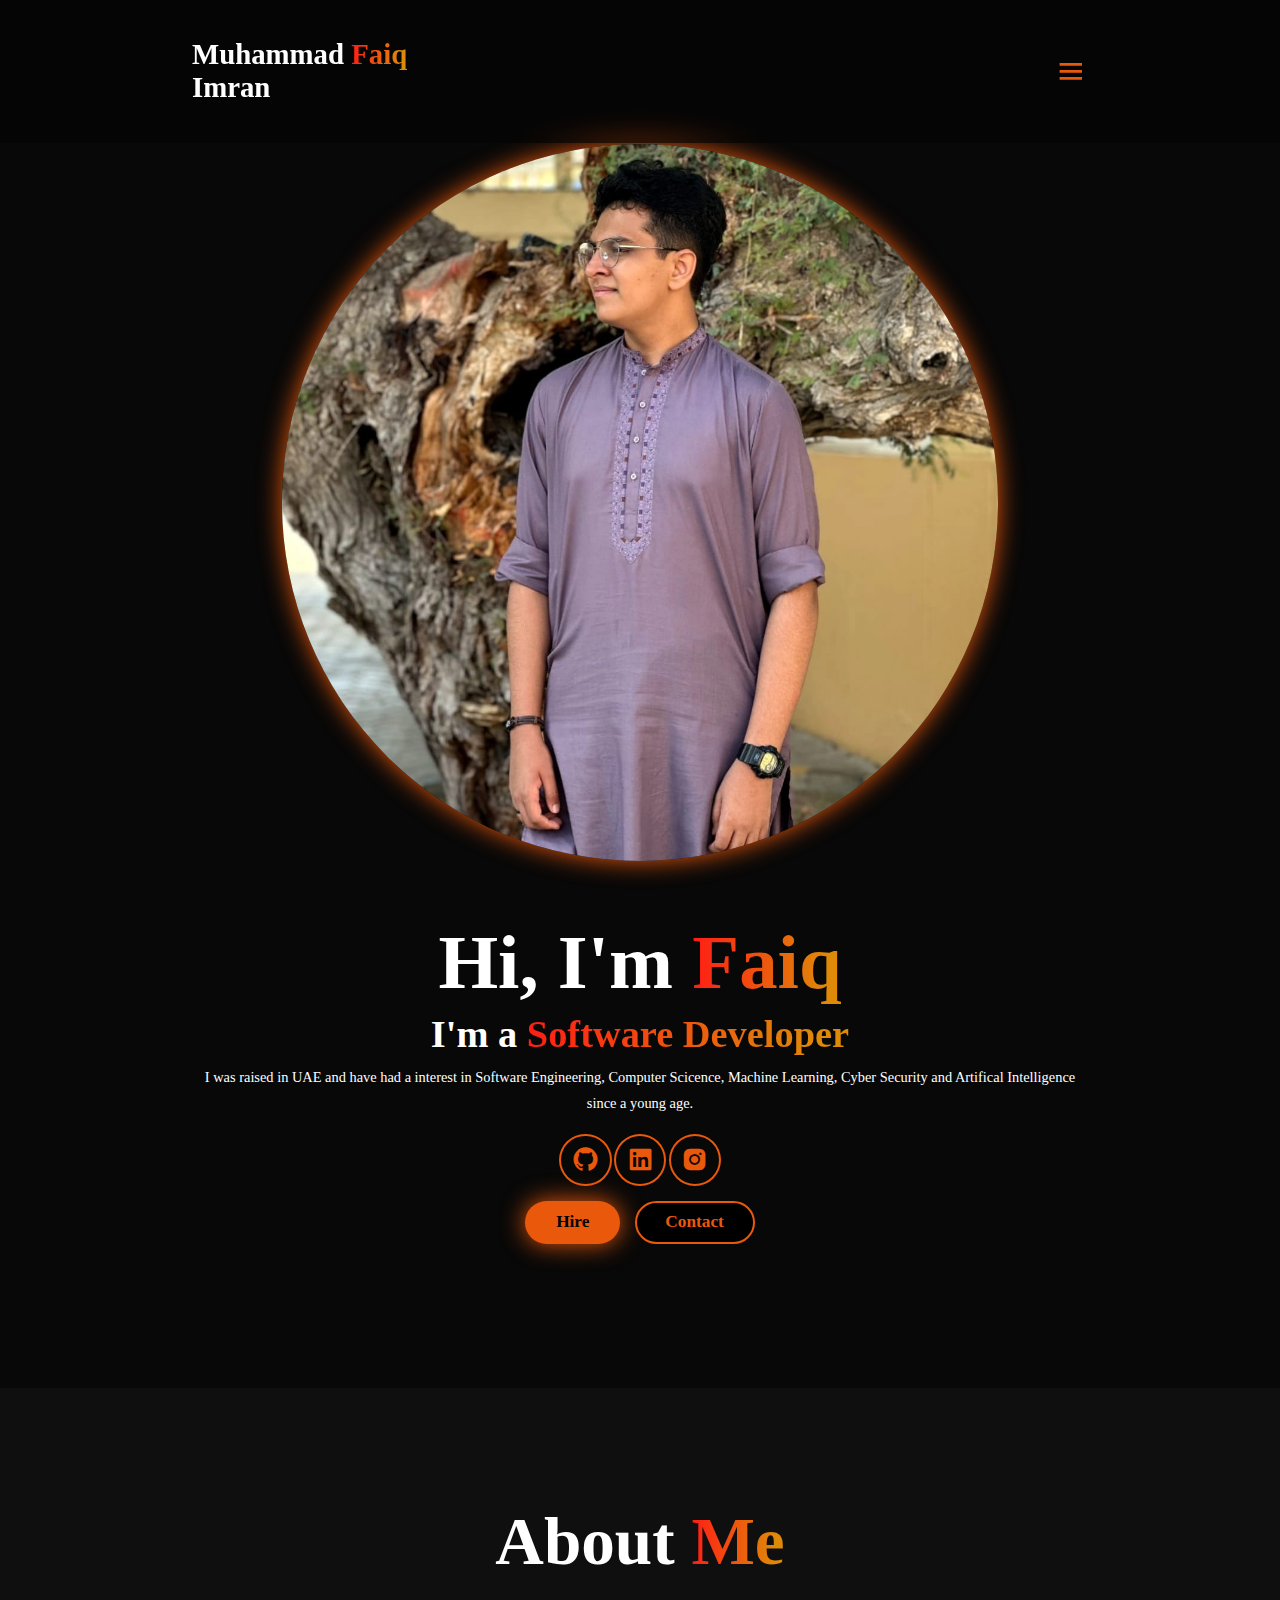
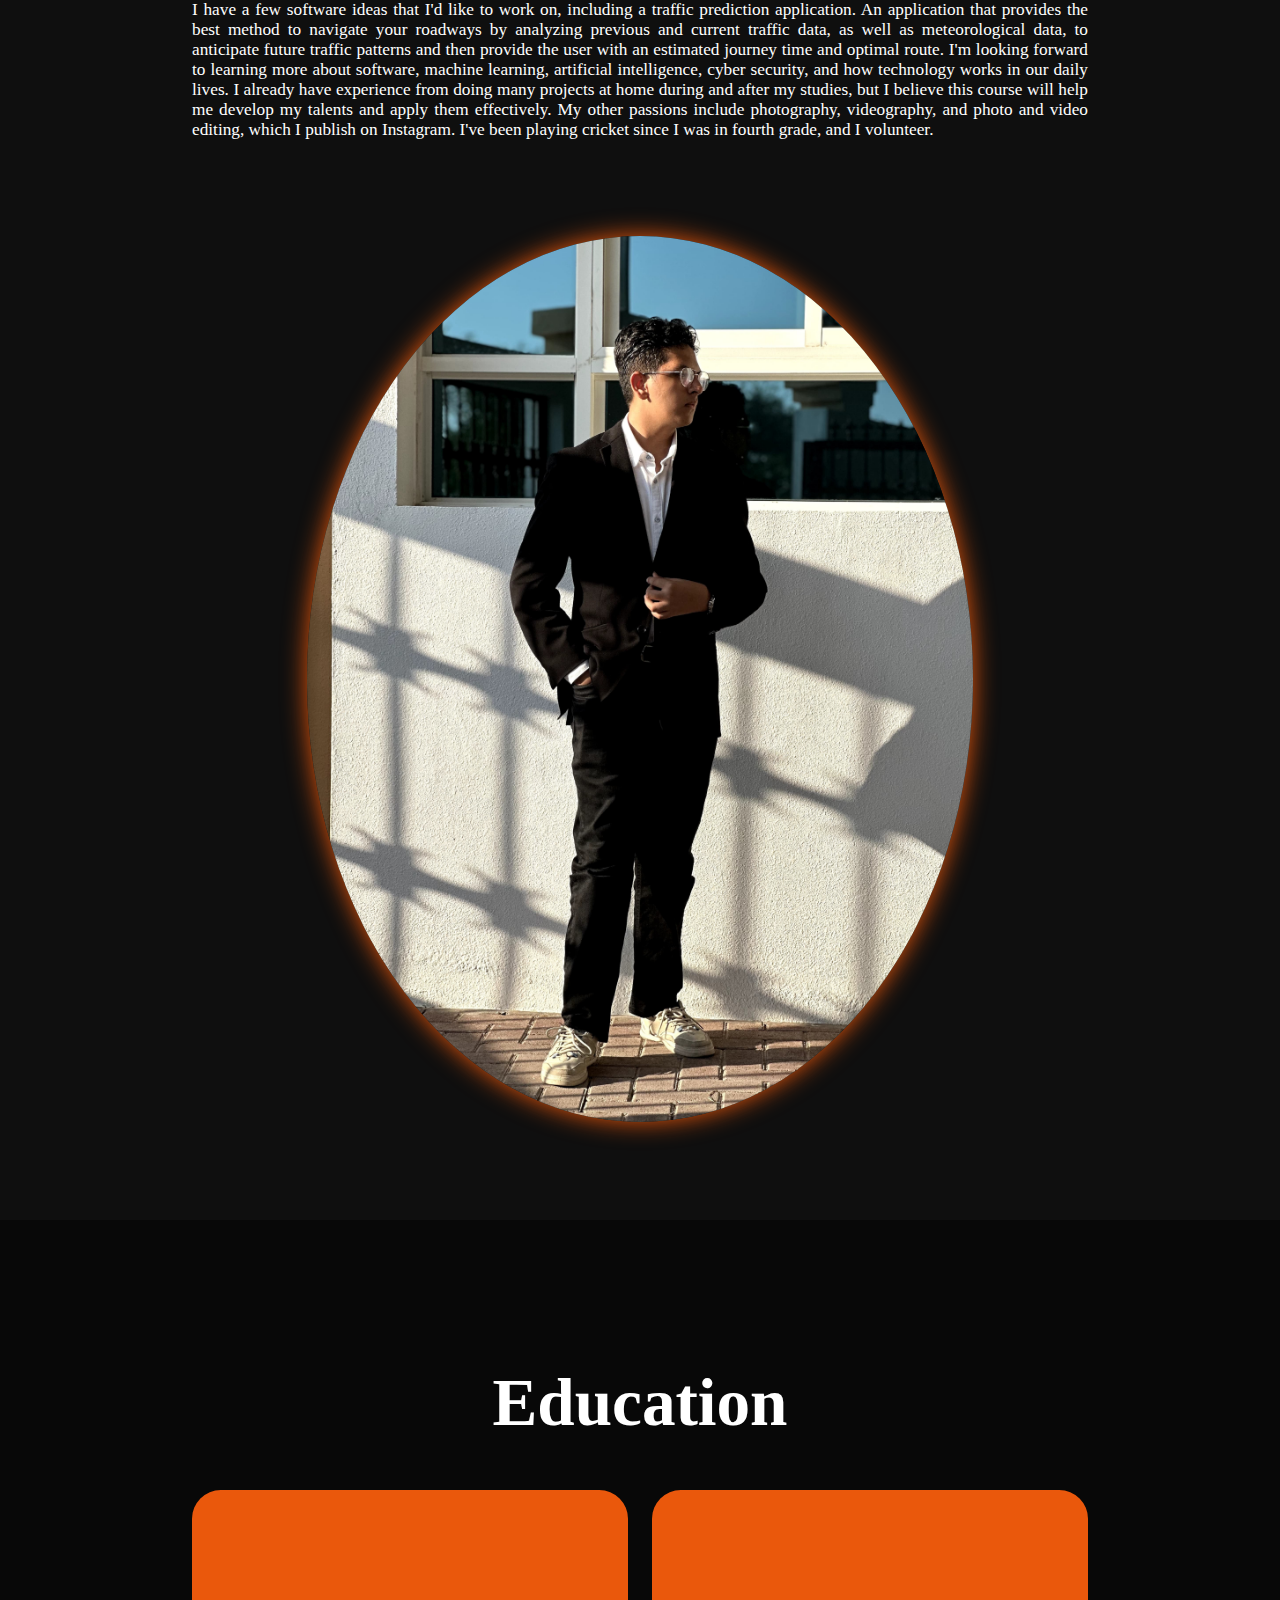
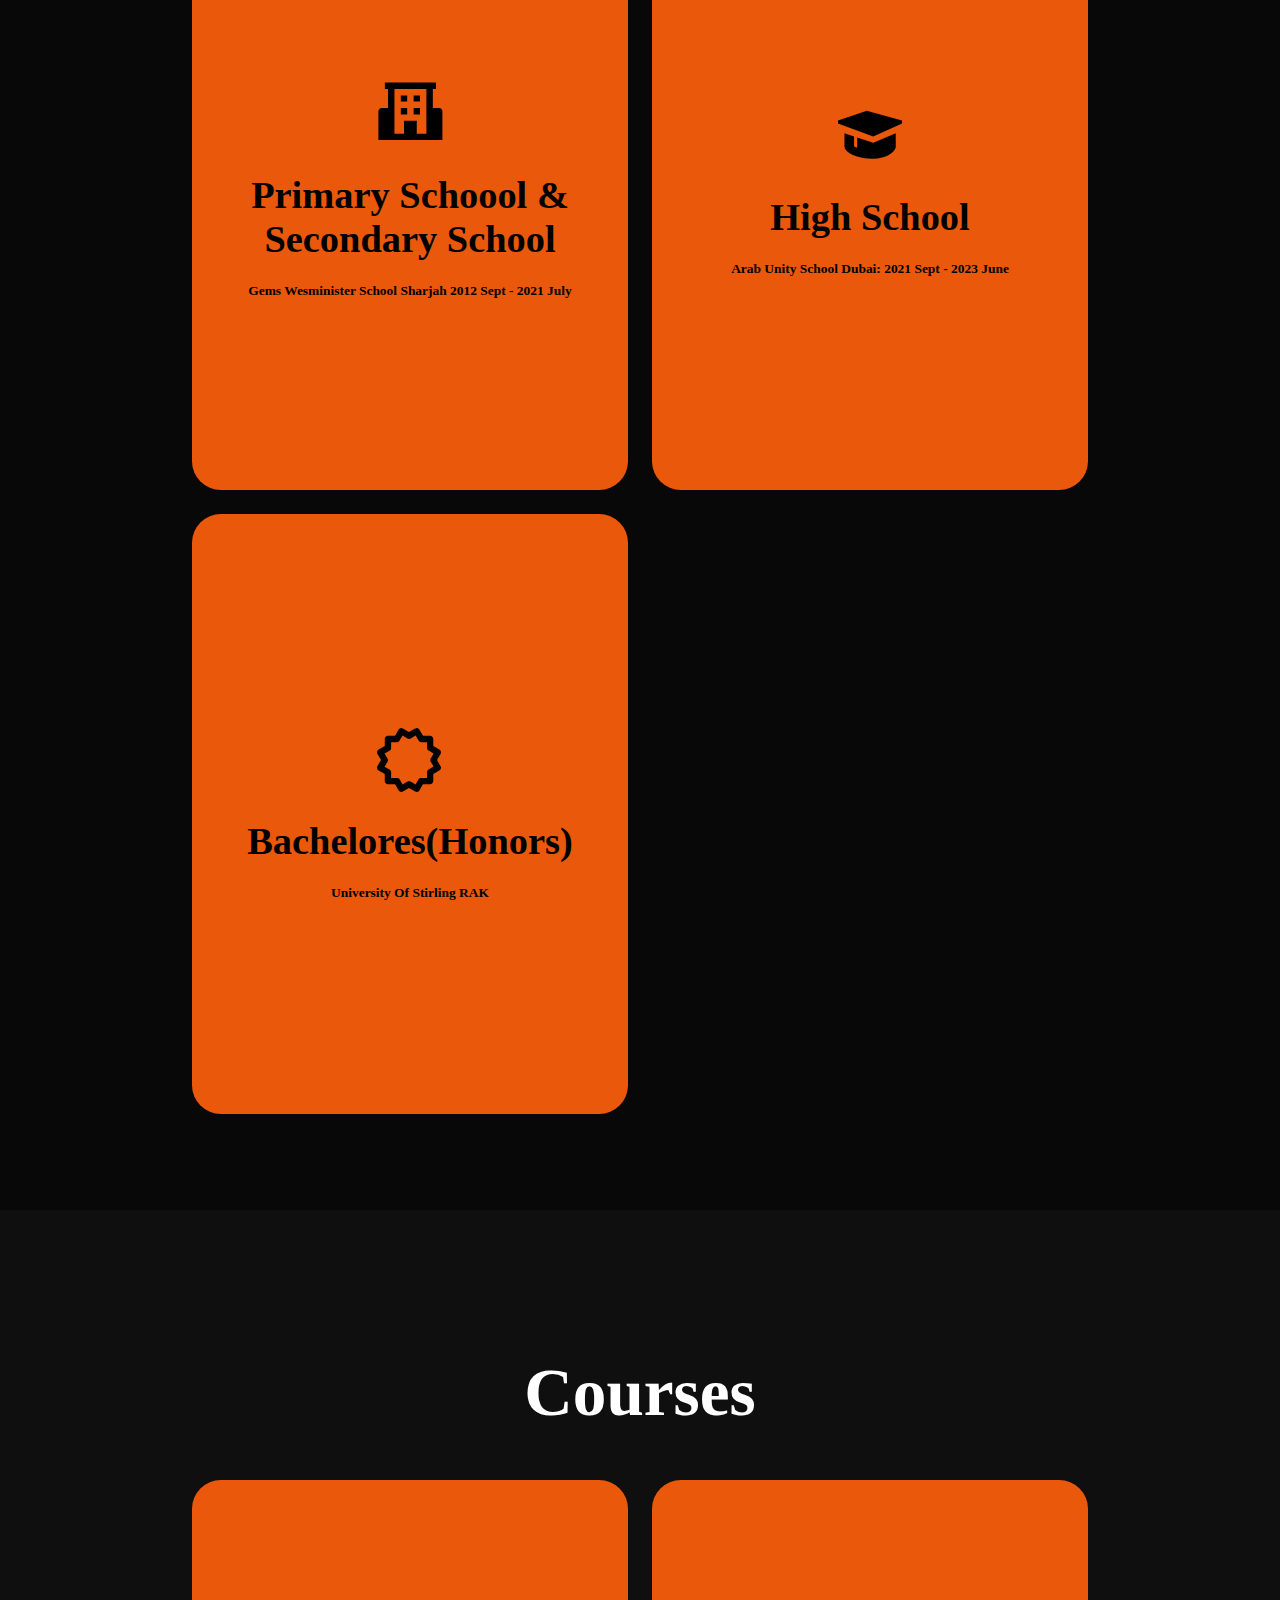
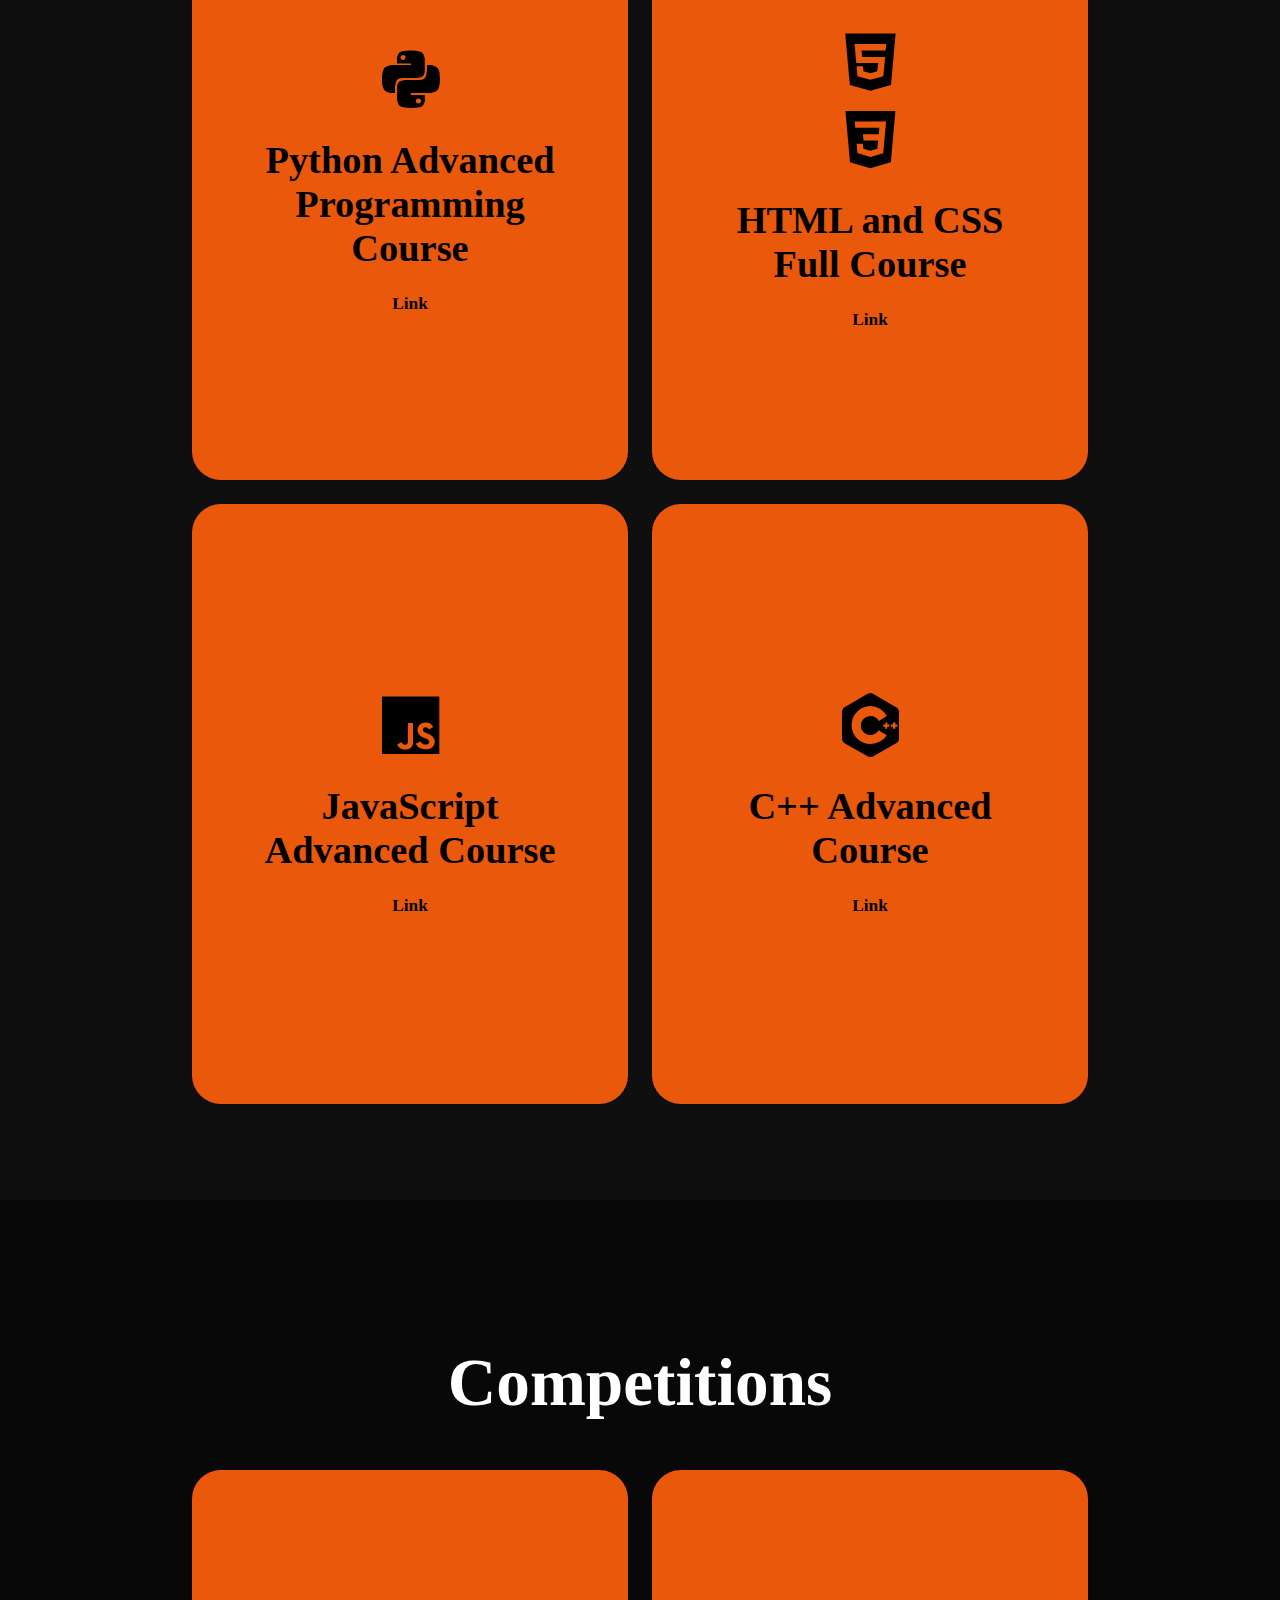
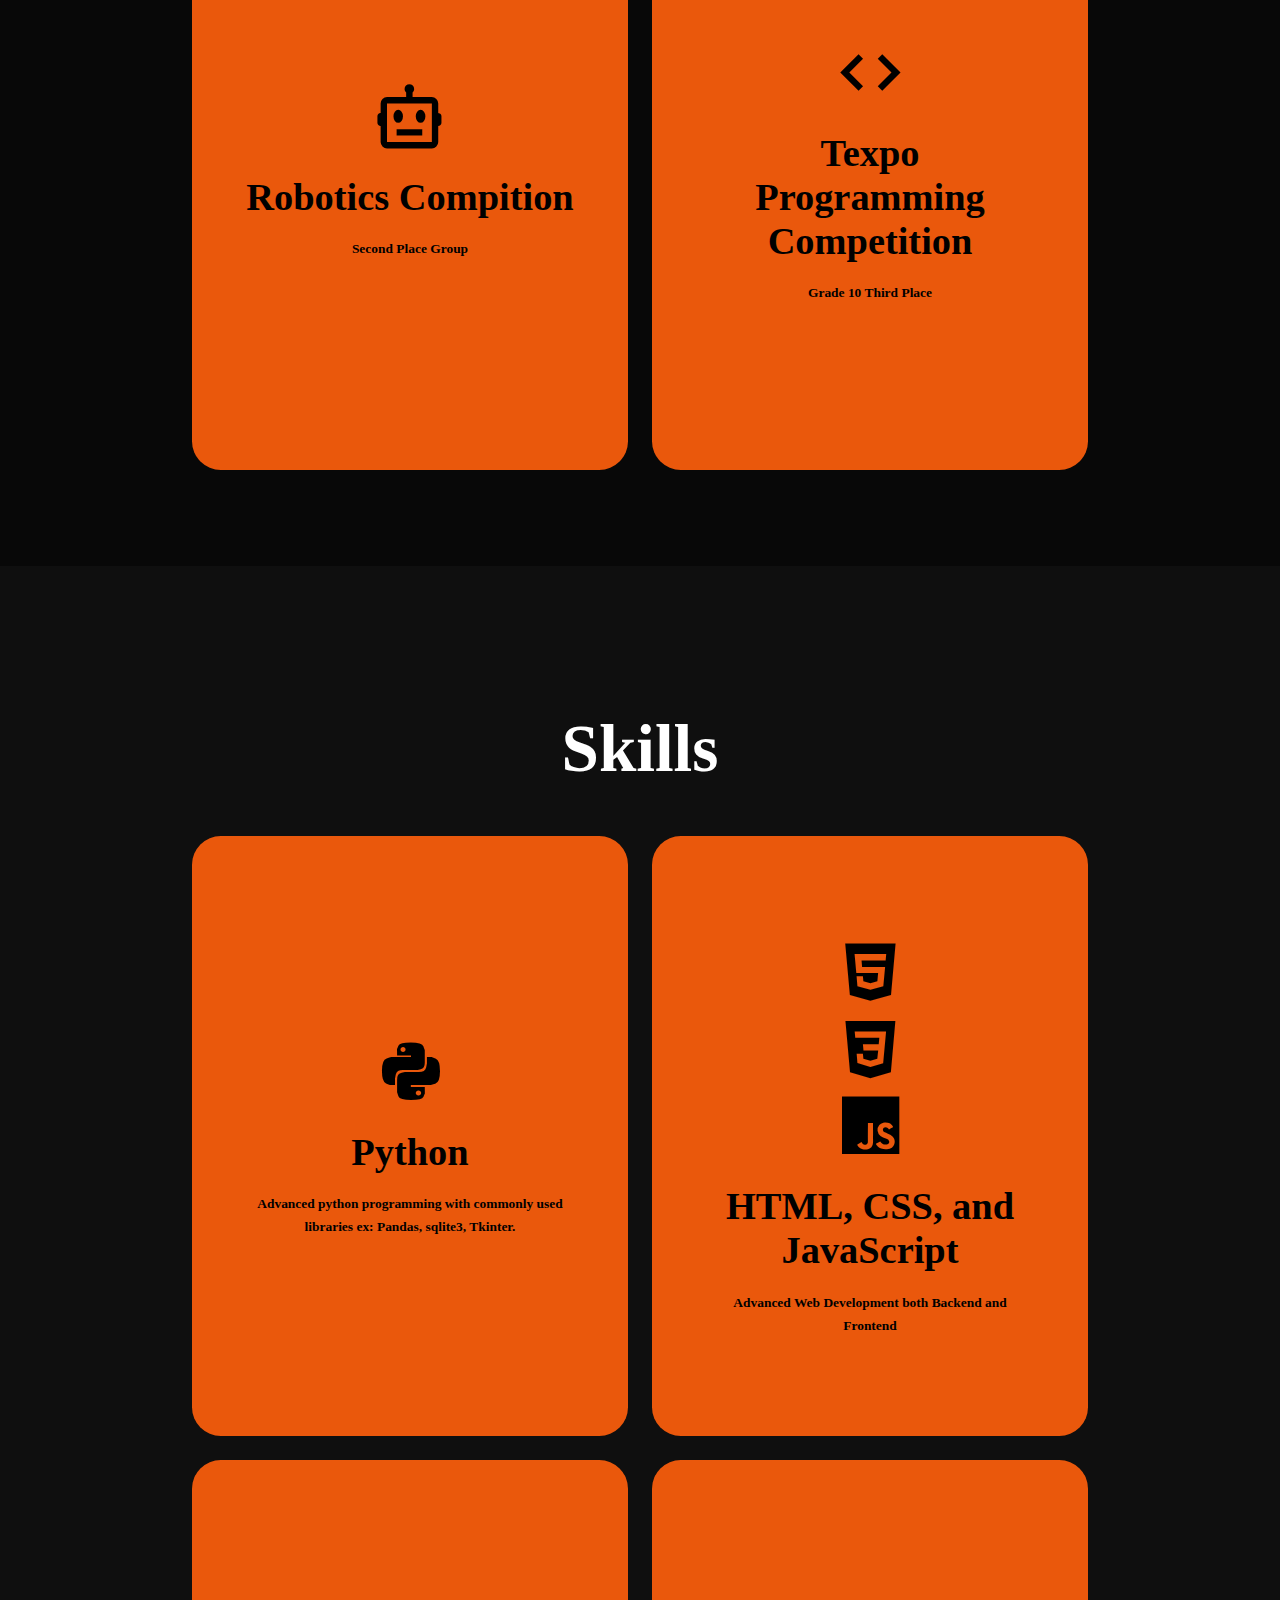
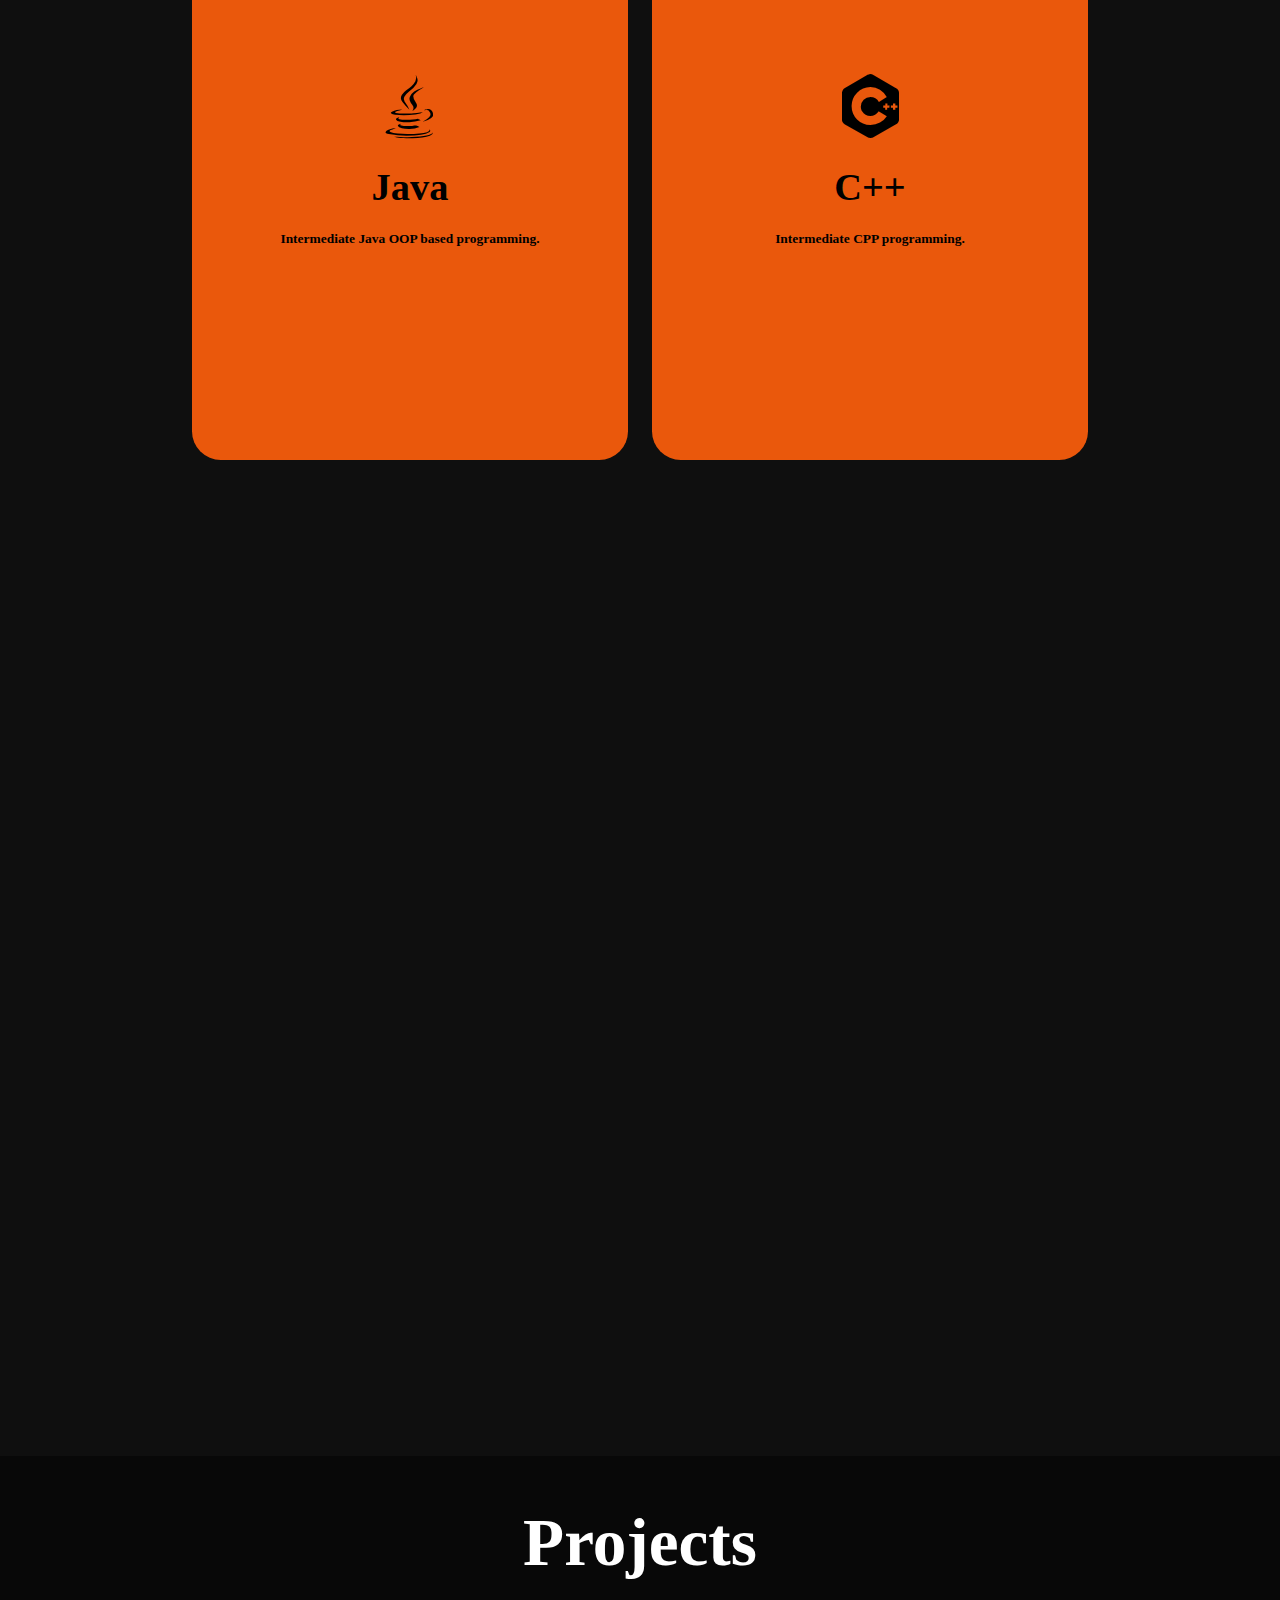
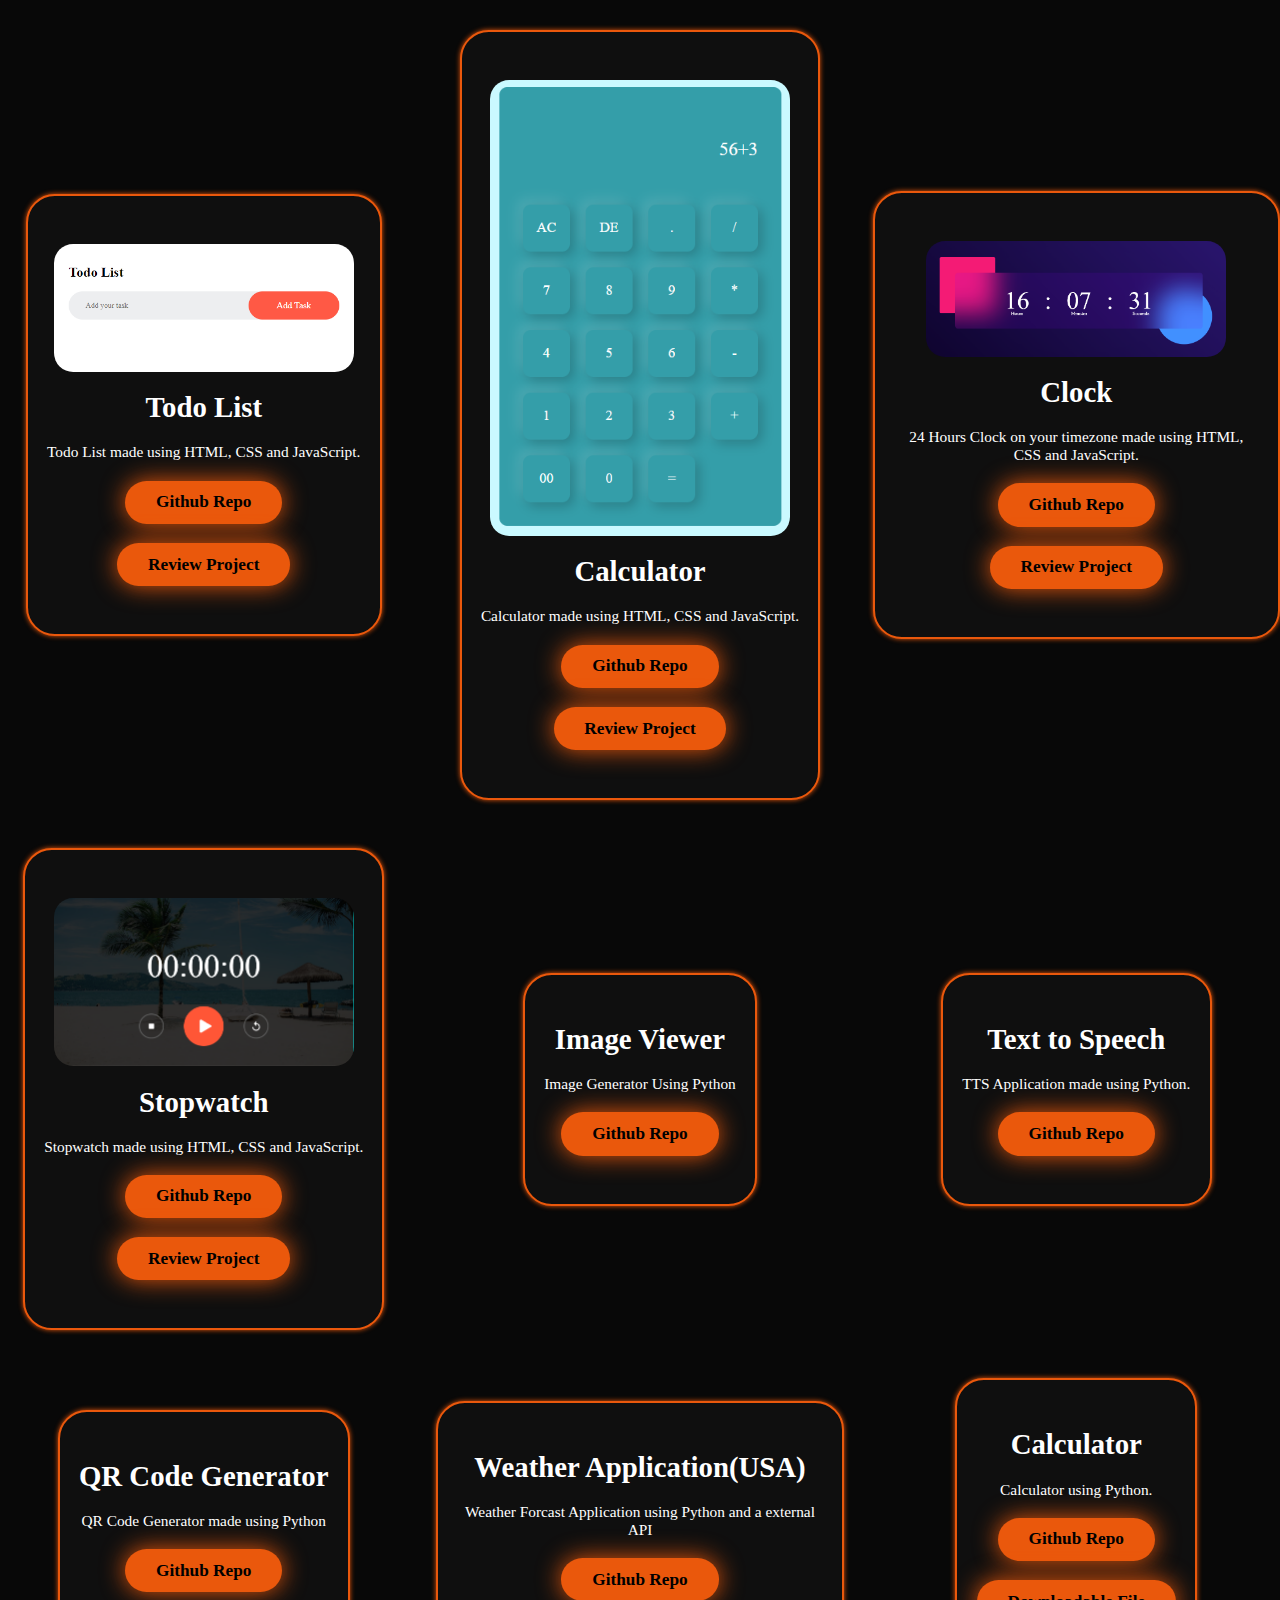
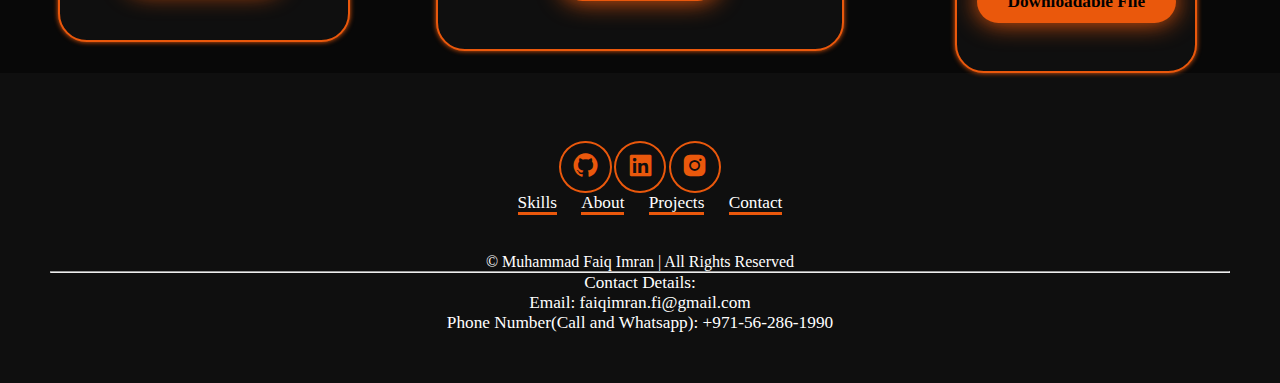
==== index.html @ 627856dd "Removed FAQ Tab" ====
<!DOCTYPE html>
<!DOCTYPE html>
<html lang="en">
<head>
    <meta charset="UTF-8">
    <meta name="viewport" content="width=device-width, initial-scale=1.0">
    <title>Faiq's Portfolio</title>
    <link rel="stylesheet" href="style.css">
    <link rel="stylesheet" href="https://unpkg.com/boxicons@2.1.4/css/boxicons.min.css">
    <link rel="icon" href="images/Faiq.png">
</head>
<body>
    <header class="header">
        <a href="#home" class="logo">
            Muhammad <span>Faiq<br></span>Imran
        </a>

        <i class="bx bx-menu" id="menu-icon"></i>

        <nav class="navbar">
            <a href="#home">Home</a>
            <a href="#about">About</a>
            <a href="#education">Education</a>
            <a href="#courses">Courses</a>
            <a href="#competitions">Competetions</a>
            <a href="#skills">Skills</a>
            <a href="#projects">Projects</a>
            <a href="#contact">Contact</a>
        </nav>

        <button class="gradient-btn">Contact Me</button>

    </header>

    <section class="home" id="home">
        <div class="home-content">
            <h1>Hi, I'm <span>Faiq</span></h1>
            <h3>I'm a <span>Software Developer</span></h3>
            <p>I was raised in UAE and have had a interest in Software Engineering, Computer Scicence, Machine Learning, Cyber Security and Artifical Intelligence since a young age.</p>

            <div class="social-icons">
                <a href="https://github.com/ARTI-INTEL">
                    <i class="bx bxl-github"></i>
                </a>

                <a href="https://www.linkedin.com/in/muhammad-faiq-imran-99665a308/">
                    <i class="bx bxl-linkedin-square"></i>
                </a>

                <a href="https://www.instagram.com/x.faiq.x?igsh=MXc5eGpvYm0ybjR2ag==">
                    <i class="bx bxl-instagram-alt"></i>
                </a>
            </div>

            <div class="btn-group">
                <a href="https://drive.google.com/file/d/1AoEkdy0JTGM-webt6FuwwoiVyv9PtCHn/view?usp=sharing" class="btn">Hire</a>
                <a href="#contact" class="btn">Contact</a>
            </div>
        </div>

        <div class="home-img">
            <img src="images/Faiq1.jpeg" alt="Faiq's Picture">
        </div>
    </section>

    <section class="about" id="about">
        <div class="about-img">
            <img src="images/Faiq2.jpeg" alt="Faiq's Picture">
        </div>

        <div class="about-content">
            <h2>About <span>Me</span></h2>
            <p id="read-more">
                I have a few software ideas that I'd like to work on, including a traffic prediction application. An application that provides the best method to navigate your roadways by analyzing previous and current traffic data, as well as meteorological data, to anticipate future traffic patterns and then provide the user with an estimated journey time and optimal route.
                I'm looking forward to learning more about software, machine learning, artificial intelligence, cyber security, and how technology works in our daily lives.
                I already have experience from doing many projects at home during and after my studies, but I believe this course will help me develop my talents and apply them effectively.
                My other passions include photography, videography, and photo and video editing, which I publish on Instagram. I've been playing cricket since I was in fourth grade, and I volunteer.
            </p>
        </div>
    </section>

    <section class="education" id="education">
        <h2 class="heading">Education</h2>

        <div class="education-container">
            <div class="education-box">
                <div class="education-info">
                    <i class="bx bxs-school"></i>
                    <h4>Primary Schoool & Secondary School</h4>
                    <p>Gems Wesminister School Sharjah 2012 Sept - 2021 July</p>
                </div>
            </div>

            <div class="education-box">
                <div class="education-info">
                    <i class="bx bxs-graduation"></i>
                    <h4>High School</h4>
                    <p>Arab Unity School Dubai: 2021 Sept - 2023 June</p>
                </div>
            </div>

            <div class="education-box">
                <div class="education-info">
                    <i class="bx bx-certification"></i>
                    <h4>Bachelores(Honors)</h4>
                    <p>University Of Stirling RAK</p>
                </div>
            </div>
        </div>
    </section>

    <section class="courses" id="courses">
        <h2 class="heading">Courses</h2>

        <div class="courses-container">
            <div class="courses-box">
                <div class="courses-info">
                    <i class="bx bxl-python"></i>
                    <h4>Python Advanced Programming Course</h4>
                    <a href="https://muft.pk/course/python-programming-full-course-for-beginners-by-azadchaiwala">Link</a>
                </div>
            </div>

            <div class="courses-box">
                <div class="courses-info">
                    <i class="bx bxl-html5"></i> <i class="bx bxl-css3"></i>
                    <h4>HTML and CSS Full Course</h4>
                    <a href="https://muft.pk/course/html-css-full-course">Link</a>
                </div>
            </div>

            <div class="courses-box">
                <div class="courses-info">
                    <i class="bx bxl-javascript"></i>
                    <h4>JavaScript Advanced Course</h4>
                    <a href="https://muft.pk/course/javascript-course-in-urdu">Link</a>
                </div>
            </div>

            <div class="courses-box">
                <div class="courses-info">
                    <i class='bx bxl-c-plus-plus'></i>
                    <h4>C++ Advanced Course</h4>
                    <a href="https://muft.pk/course/c++-programming-for-software-engineers-by-azadchaiwala">Link</a>
                </div>
            </div>
        </div>
    </section>

    <section class="competitions" id="competitions">
        <h2 class="heading">Competitions</h2>

        <div class="competitions-container">
            <div class="competitions-box">
                <div class="competitions-info">
                    <i class="bx bx-bot"></i>
                    <h4>Robotics Compition</h4>
                    <p>Second Place Group</p>
                </div>
            </div>

            <div class="competitions-box">
                <div class="competitions-info">
                    <i class="bx bx-code"></i>
                    <h4>Texpo Programming Competition</h4>
                    <p>Grade 10 Third Place</p>
                </div>
            </div>
        </div>
    </section>

    <section class="skills" id="skills">
        <h2 class="heading">Skills</h2>

        <div class="skills-container">
            <div class="skills-box">
                <div class="skills-info">
                    <i class="bx bxl-python"></i>
                    <h4>Python</h4>
                    <p>Advanced python programming with commonly used libraries ex: Pandas, sqlite3, Tkinter.</p>
                </div>
            </div>

            <div class="skills-box">
                <div class="skills-info">
                    <i class="bx bxl-html5"></i> <i class="bx bxl-css3"></i> <i class="bx bxl-javascript"></i>
                    <h4>HTML, CSS, and JavaScript</h4>
                    <p>Advanced Web Development both Backend and Frontend</p>
                </div>
            </div>

            <div class="skills-box">
                <div class="skills-info">
                    <i class='bx bxl-java'></i>
                    <h4>Java</h4>
                    <p>Intermediate Java OOP based programming.</p>
                </div>
            </div>

            <div class="skills-box">
                <div class="skills-info">
                    <i class='bx bxl-c-plus-plus'></i>
                    <h4>C++</h4>
                    <p>Intermediate CPP programming.</p>
                </div>
            </div>
        </div>
    </section>

    <section class="projects" id="projects"></section>
        <h2 class="heading">Projects</h2>

        <div class="projects-box">
            <div class="project-card">
                <img src="images/To-do.png" alt="To-do List">
                <h3>Todo List</h3>
                <p>Todo List made using HTML, CSS and JavaScript.</p>
                <a href="https://github.com/ARTI-INTEL/Todo-List" class="btn">Github Repo</a>
                <a href="https://arti-intel.github.io/Todo-List/" class="btn">Review Project</a>
            </div>

            <div class="project-card">
                <img src="images/Calculator.png" alt="To-do List">
                <h3>Calculator</h3>
                <p>Calculator made using HTML, CSS and JavaScript.</p>
                <a href="http://github.com/ARTI-INTEL/Calculators" class="btn">Github Repo</a>
                <a href="https://arti-intel.github.io/Calculators/" class="btn">Review Project</a>
            </div>

            <div class="project-card">
                <img src="images/Clock.png" alt="To-do List">
                <h3>Clock</h3>
                <p>24 Hours Clock on your timezone made using HTML, CSS and JavaScript.</p>
                <a href="https://github.com/ARTI-INTEL/Clock" class="btn">Github Repo</a>
                <a href="https://arti-intel.github.io/Clock/" class="btn">Review Project</a>
            </div>

            <div class="project-card">
                <img src="images/Stop Watch.png" alt="To-do List">
                <h3>Stopwatch</h3>
                <p>Stopwatch made using HTML, CSS and JavaScript.</p>
                <a href="http://https://github.com/ARTI-INTEL/Stop-Watch" class="btn">Github Repo</a>
                <a href="https://arti-intel.github.io/Stop-Watch/" class="btn">Review Project</a>
            </div>

            <div class="project-card">
                <h3>Image Viewer</h3>
                <p>Image Generator Using Python</p>
                <a href="https://github.com/ARTI-INTEL/Image-Viewer" class="btn">Github Repo</a>
            </div>            
            
            <div class="project-card">
                <h3>Text to Speech</h3>
                <p>TTS Application made using Python.</p>
                <a href="https://github.com/ARTI-INTEL/Text-To-Speech" class="btn">Github Repo</a>
            </div>            
            
            <div class="project-card">
                <h3>QR Code Generator</h3>
                <p>QR Code Generator made using Python</p>
                <a href="https://github.com/ARTI-INTEL/QR-Code-Gen" class="btn">Github Repo</a>
            </div>            
            
            <div class="project-card">
                <h3>Weather Application(USA)</h3>
                <p>Weather Forcast Application using Python and a external API</p>
                <a href="http://https://github.com/ARTI-INTEL/Stop-Watch" class="btn">Github Repo</a>
            </div>

            <div class="project-card">
                <h3>Calculator</h3>
                <p>Calculator using Python.</p>
                <a href="https://github.com/ARTI-INTEL/Calculator-py-" class="btn">Github Repo</a>
                <a href="downloadables\Simple Calculator.exe" class="btn" download="Faiq's Calculator">Downloadable File</a>
            </div>
        </div>
    </div>

    <footer class="footer">

        <div class="social-icons">
            <a href="https://github.com/ARTI-INTEL">
                <i class="bx bxl-github"></i>
            </a>

            <a href="https://www.linkedin.com/in/muhammad-faiq-imran-99665a308/">
                <i class="bx bxl-linkedin-square"></i>
            </a>

            <a href="https://www.instagram.com/x.faiq.x?igsh=MXc5eGpvYm0ybjR2ag==">
                <i class="bx bxl-instagram-alt"></i>
            </a>
        </div>

        <ul class="list">

            <li>
                <a href="#skills">Skills</a>
            </li>

            <li>
                <a href="#about">About</a>
            </li>

            <li>
                <a href="#projects">Projects</a>
            </li>

            <li>
                <a href="#contact">Contact</a>
            </li>

            <p class="copyright">
                &copy; Muhammad Faiq Imran | All Rights Reserved <hr>
                Contact Details: <br>
                Email: faiqimran.fi@gmail.com <br>
                Phone Number(Call and Whatsapp): +971-56-286-1990
            </p>
        </ul>
    </footer>

    <script src="script.js"></script>
</body>
---- style.css ----
*{
    margin: 0;
    padding: 0;
    font-family: 'Times New Roman', Times, serif;
    box-sizing: border-box;
    text-decoration: none;
    scroll-behavior: smooth;
}

:root {
    --bg-color: #080808;
    --second-bg-color: #0f0f0f;
    --text-color: white;
    --main-color: #ea580c;
}

html{
    font-size: 60%;
    overflow-x: hidden;
}

body{
    background: var(--bg-color);
    color: var(--text-color);
}

.header{
    position: fixed;
    width: 100%;
    top: 0;
    left: 0;
    padding: 4rem 15%;
    background-color: rgba(0, 0, 0, 0.3);
    backdrop-filter: blur(10px);
    display: flex;
    justify-content: space-between;
    align-items: center;
    z-index: 1000;
}

#menu-icon{
    font-size: 3.5rem;
    color: var(--main-color);
    display: none;
}

.logo{
    font-size: 3rem;
    color: var(--text-color);
    font-weight: 800;
    cursor: pointer;
    transition: 0.3s ease-in-out;
}

.logo:hover{
    transform: scale(1.1);
}

span{
    background: linear-gradient(
        270deg,
        #DF8908 10%,
        #FF1D15 100%
    );
    background-clip: text;
    color: transparent;
}

.navbar a{
    font-size: 1.8rem;
    color: var(--text-color);
    margin-left: 4rem;
    font-weight: 500;
    transition: 0.3s ease-in-out;
    border-bottom: 3px solid transparent;
}

.navbar a:hover{
    color: var(--main-color);
    border-bottom: 3px solid var(--main-color);
}

.gradient-btn{
    font-size: 1.8rem;
    padding: 1rem 2rem;
    border-radius: 3rem;
    background: linear-gradient(
        270deg,
        #DF8908 10%,
        #FF1D15 100%
    );
    letter-spacing: 1px;
    cursor: pointer;
    transition: 0.3s ease-in-out;
    color: white;
    border: none;
    text-wrap: nowrap;
}

.gradient-btn:hover{
    transform: scale(1.05);
}

section{
    min-height: 100vh;
    padding: 10rem 15%;
}

.home{
    display: flex;
    align-items: center;
    justify-content: center;
    gap: 15rem;
}

.home-content{
    display: flex;
    flex-direction: column;
    align-items: flex-end;
    text-align: right;
}

.home-content h1{
    font-size: 8rem;
    font-weight: 700;
    margin-top: 1.5rem;
    line-height: 1;
}

.home-content h3{
    margin: 1rem 0;
    font-size: 4rem;
}

.home-content p{
    font-size: 1.5rem;
    font-weight: 500;
    line-height: 1.8;
}

.home-img img{
    width: 32vw;
    border-radius: 50%;
    box-shadow: 0 0 25px var(--main-color);
    transition: 0.4s ease-in-out;
}

.home-img img:hover{
    box-shadow: 0 0 25px var(--main-color),
                0 0 50px var(--main-color),
                0 0 100px var(--main-color);
}

.social-icons a{
    display: inline-flex;
    justify-content: center;
    align-items: center;
    font-size: 3rem;
    padding: 1rem;
    background: transparent;
    border: 2px solid var(--main-color);
    border-radius: 50%;
    color: var(--main-color);
    transition: 0.3s ease-in-out;
    margin-top: 1.8rem;
}

.social-icons a:hover{
    color: var(--text-color);
    background-color: var(--main-color);
    transform: scale(1.2) translateY(-5px);
    box-shadow: 0 0 25px var(--main-color);
}

.btn-group{
    display: flex;
    gap: 1.5rem;
    margin-top: 1.5rem;
}

.btn{
    display: inline-block;
    padding: 1rem 3rem;
    background-color: var(--main-color);
    box-shadow: 0 0 25px var(--main-color);
    border-radius: 3rem;
    font-size: 1.8rem;
    color: black;
    border: 2px solid transparent;
    font-weight: 600;
    transition: 0.3s ease-in-out;
}

.btn:hover{
    transform: scale(1.05);
    box-shadow: 0 0 25px var(--main-color),
                0 0 50px var(--main-color);
}

.btn-group a:nth-of-type(2){
    background-color: black;
    color: var(--main-color);
    border: 2px solid var(--main-color);
    box-shadow: 0 0 25px transparent;
}

.btn-group a:nth-of-type(2):hover{
    background-color: var(--main-color);
    box-shadow: 0 0 25px var(--main-color),
                0 0 25px var(--main-color);
    color: black;
}

.about{
    display: flex;
    justify-content: center;
    align-items: center;
    gap: 10rem;
    background-color: var(--second-bg-color);
}

.about-img img{
    width: 32vw;
    border-radius: 50%;
    box-shadow: 0 0 25px var(--main-color);
    transition: 0.4s ease-in-out;
}

.about-img img:hover{
    box-shadow: 0 0 25px var(--main-color),
                0 0 50px var(--main-color)
                0 0 100px var(--main-color);
}

.about-content h2{
    font-size: 7rem;
    text-align: left;
}

.about-content p{
    font-size: 1.8rem;
    text-align: justify;
}

.about-content .btn{
    margin: 3rem 0;
}

::-webkit-scrollbar{
    width: 20px;
}

::-webkit-scrollbar-thumb{
    background-color: var(--main-color);
}

::-webkit-scrollbar-track{
    background-color: var(--bg-color);
}

.heading{
    text-align: center;
    font-size: 7rem;
    margin: 5rem 0;
}

.education{
    background-color: var(--bg-color);
    color: black;
}

.education h2{
    color: var(--text-color);
}

.education-container{
    display: grid;
    grid-template-columns: repeat(auto-fit, minmax(300px, 1fr));
    align-items: center;
    gap: 2.5rem;
}

.education-box{
    display: flex;
    justify-content: center;
    align-items: center;
    background-color: var(--main-color);
    height: 600px;
    border-radius: 3rem;
    cursor: pointer;
    border: 5px solid transparent;
    transition: 0.4s ease-in-out;
}

.education-box:hover{
    background: var(--second-bg-color);
    color: var(--main-color);
    border: 5px solid var(--main-color);
    transform: scale(1.03);
}

.education-info{
    display: flex;
    flex-direction: column;
    text-align: center;
    justify-content: center;
    align-items: center;
    padding: 5rem;
}

.education-info h4{
    font-size: 4rem;
    margin: 2rem 0;
    font-weight: 800;
}

.education-info p{
    font-size: 1.4rem;
    font-weight: 600;
    line-height: 1.7;
}

.education-info i{
    font-size: 8rem;
}

.courses{
    background-color: var(--second-bg-color);
    color: black;
}

.courses h2{
    color: var(--text-color);
}

.courses-container{
    display: grid;
    grid-template-columns: repeat(auto-fit, minmax(300px, 1fr));
    align-items: center;
    gap: 2.5rem;
}

.courses-box{
    display: flex;
    justify-content: center;
    align-items: center;
    background-color: var(--main-color);
    height: 600px;
    border-radius: 3rem;
    cursor: pointer;
    border: 5px solid transparent;
    transition: 0.4s ease-in-out;
}

.courses-box:hover{
    background: var(--bg-color);
    color: var(--main-color);
    border: 5px solid var(--main-color);
    transform: scale(1.03);
    .courses-info a{
        color: var(--main-color);
    }
}

.courses-info{
    display: flex;
    flex-direction: column;
    text-align: center;
    justify-content: center;
    align-items: center;
    padding: 5rem;
}

.courses-info h4{
    font-size: 4rem;
    margin: 2rem 0;
    font-weight: 800;
}

.courses-info a{
    font-size: 1.8rem;
    font-weight: 600;
    line-height: 1.7;
    color: black;
}

.courses-info i{
    font-size: 8rem;
}

.courses-info a:hover{
    text-decoration: underline;
}

.competitions{
    background-color: var(--bg-color);
    color: black;
}

.competitions h2{
    color: var(--text-color);
}

.competitions-container{
    display: grid;
    grid-template-columns: repeat(auto-fit, minmax(300px, 1fr));
    align-items: center;
    gap: 2.5rem;
}

.competitions-box{
    display: flex;
    justify-content: center;
    align-items: center;
    background-color: var(--main-color);
    height: 600px;
    border-radius: 3rem;
    cursor: pointer;
    border: 5px solid transparent;
    transition: 0.4s ease-in-out;
}

.competitions-box:hover{
    background: var(--second-bg-color);
    color: var(--main-color);
    border: 5px solid var(--main-color);
    transform: scale(1.03);
}

.competitions-info{
    display: flex;
    flex-direction: column;
    text-align: center;
    justify-content: center;
    align-items: center;
    padding: 5rem;
}

.competitions-info h4{
    font-size: 4rem;
    margin: 2rem 0;
    font-weight: 800;
}

.competitions-info p{
    font-size: 1.4rem;
    font-weight: 600;
    line-height: 1.7;
}

.competitions-info i{
    font-size: 8rem;
}

.skills{
    background-color: var(--second-bg-color);
    color: black;
}

.skills h2{
    color: var(--text-color);
}

.skills-container{
    display: grid;
    grid-template-columns: repeat(auto-fit, minmax(300px, 1fr));
    align-items: center;
    gap: 2.5rem;
}

.skills-box{
    display: flex;
    justify-content: center;
    align-items: center;
    background-color: var(--main-color);
    height: 600px;
    border-radius: 3rem;
    cursor: pointer;
    border: 5px solid transparent;
    transition: 0.4s ease-in-out;
}

.skills-box:hover{
    background: var(--second-bg-color);
    color: var(--main-color);
    border: 5px solid var(--main-color);
    transform: scale(1.03);
}

.skills-info{
    display: flex;
    flex-direction: column;
    text-align: center;
    justify-content: center;
    align-items: center;
    padding: 5rem;
}

.skills-info h4{
    font-size: 4rem;
    margin: 2rem 0;
    font-weight: 800;
}

.skills-info p{
    font-size: 1.4rem;
    font-weight: 600;
    line-height: 1.7;
}

.skills-info i{
    font-size: 8rem;
}

.projects{
    background-color: var(--second-bg-color);
}

.projects-box{
    display: grid;
    grid-template-columns: repeat(auto-fit, minmax(350px, 1fr));
    place-items: center;
    gap: 3rem;
    row-gap: 5rem;
}

.project-card{
    display: flex;
    flex-direction: column;
    align-items: center;
    justify-content: center;
    text-align: center;
    background-color: var(--second-bg-color);
    border: 2px solid var(--main-color);
    border-radius: 3rem;
    gap: 2rem;
    padding: 5rem 2rem;
    overflow: hidden;
    cursor: pointer;
    box-shadow: 0 0 5px var(--main-color);
    transition: 0.3s ease-in-out;
}

.project-card:hover{
    box-shadow: 0 0 25px var(--main-color),
                0 0 50px var(--main-color);
    transform: scale(1.02);
}

.project-card img{
    max-width: 300px;
    border-radius: 2em;
    object-fit: cover;
}

.project-card h3{
    font-size: 3rem;
}

.project-card p{
    font-size: 1.6rem;
}

.contact{
    background-color: var(--bg-color);
}

.contact h2{
    margin: 3rem;
    color: var(--text-color);
}

.contact form{
    display: flex;
    align-items: center;
    justify-content: center;
    gap: 3rem;
    margin: 5rem 0;
    text-align: center;
}

.contact form .input-box input,
.contact form textarea{
    width: 100%;
    padding: 2.5rem;
    font-size: 1.8rem;
    color: var(--text-color);
    background-color: var(--bg-color);
    border-radius: 2rem;
    border: 2px solid var(--main-color);
    margin: 1.5rem 0;
    resize: none;
}

.footer{
    background-color: var(--second-bg-color);
    padding: 50px;
}

.footer .social-icons{
    text-align: center;
}

.footer ul{
    text-align: center;
    font-size: 1.8rem;
}

.footer ul li{
    display: inline-block;
    margin-left: 20px;
}

.footer ul li a{
    color: white;
    border-bottom: 3px solid var(--main-color);
}

.footer .copyright{
    text-align: center;
    margin-top: 40px;
    font-size: 16px;
}

@media(max-width:1285px){
    #menu-icon{
        display: block;
    }

    .navbar{
        position: absolute;
        top: 100%;
        right: 0;
        width: 50%;
        padding: 1rem 3rem;
        background: rgba(0, 0, 0, 0.8);
        border-bottom-left-radius: 2rem;
        border-left: 2px solid var(--main-color);
        border-bottom: 2px solid var(--main-color);
        display: none;
    }

    .navbar a{
        display: block;
        font-size: 2rem;
        margin: 3rem 0;
        color: var(--text-color);
    }

    .navbar.active{
        display: block;
    }

    .gradient-btn{
        display: none;
    }

    .home{
        flex-direction: column-reverse;
        margin: 5rem 0;
        gap: 5rem;
    }

    .home-content{
        align-items: center;
        text-align: center;
    }

    .home-img img{
        width: 56vw;
    }

    .about{
        flex-direction: column-reverse;
        text-align: center;
    }

    .about h2{
        text-align: center;
        margin: 2rem 0;
    }

    .about img{
        width: 52vw;
    }
}
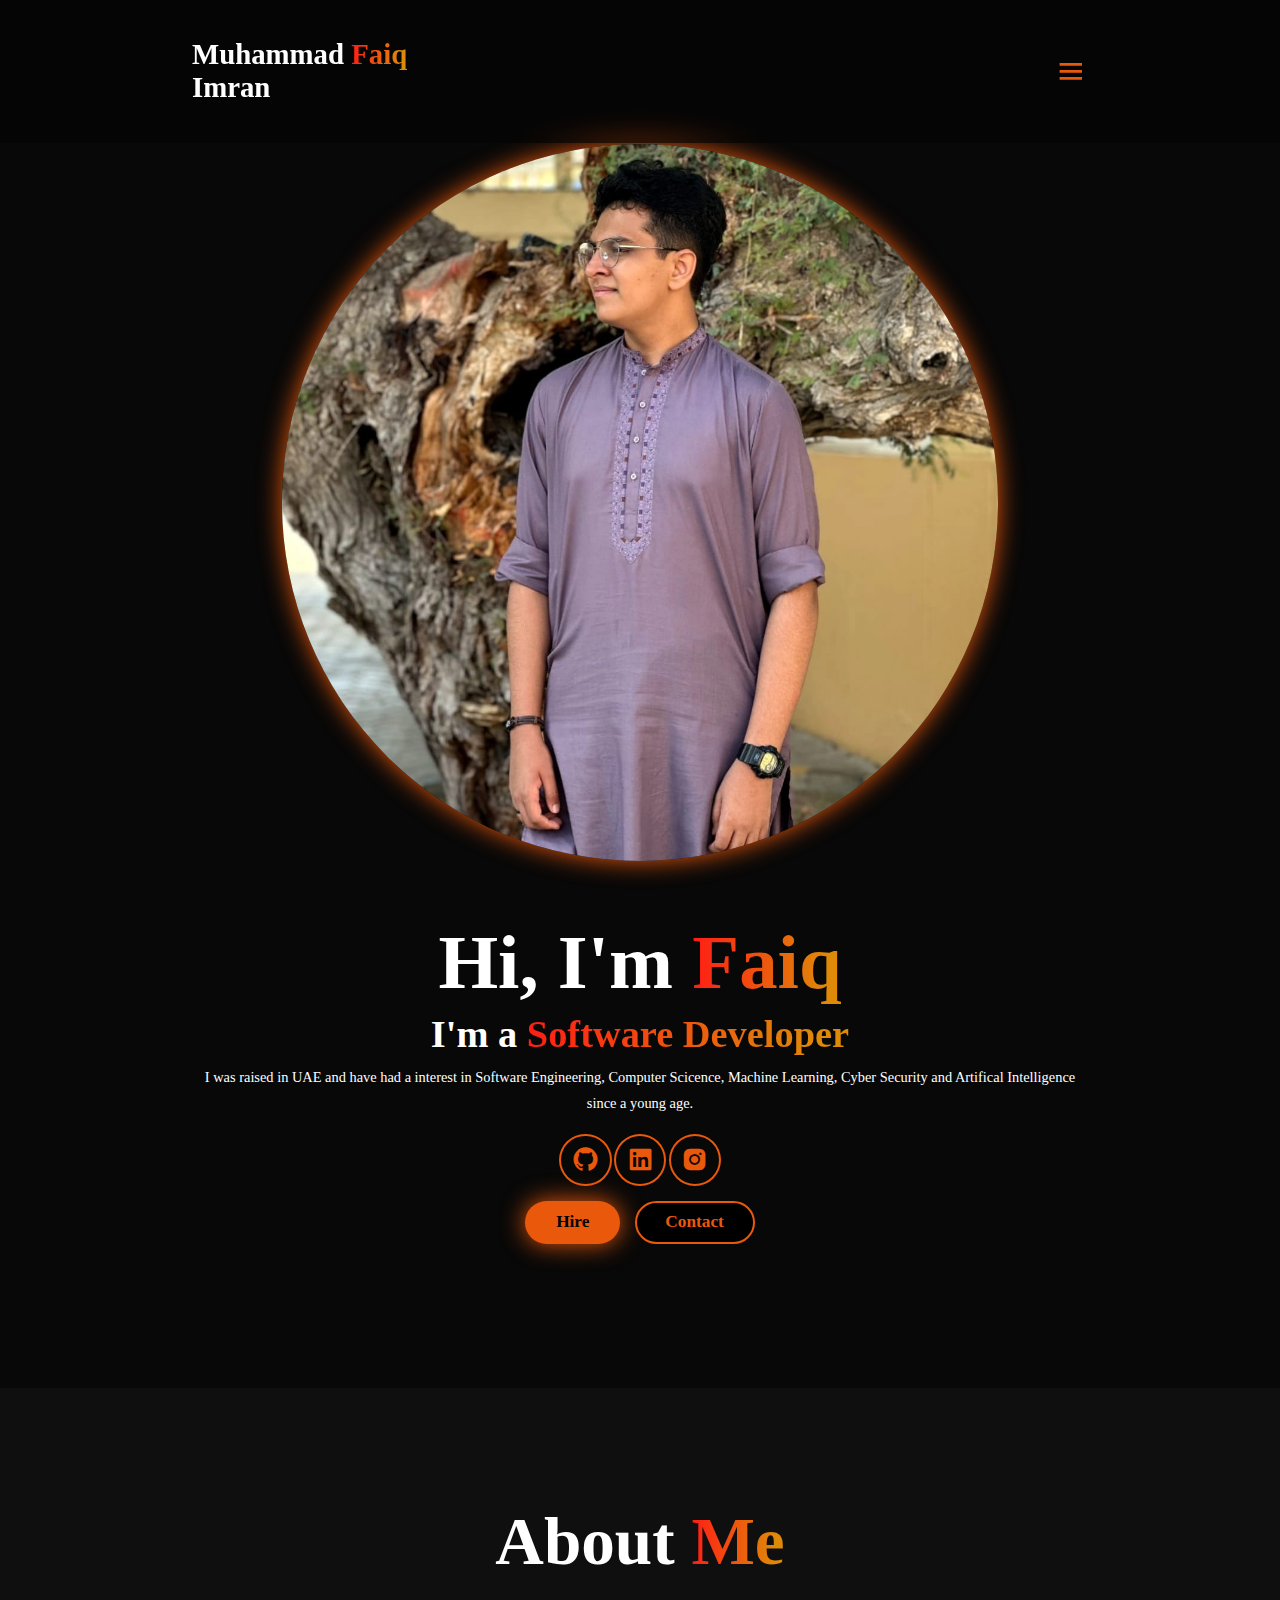
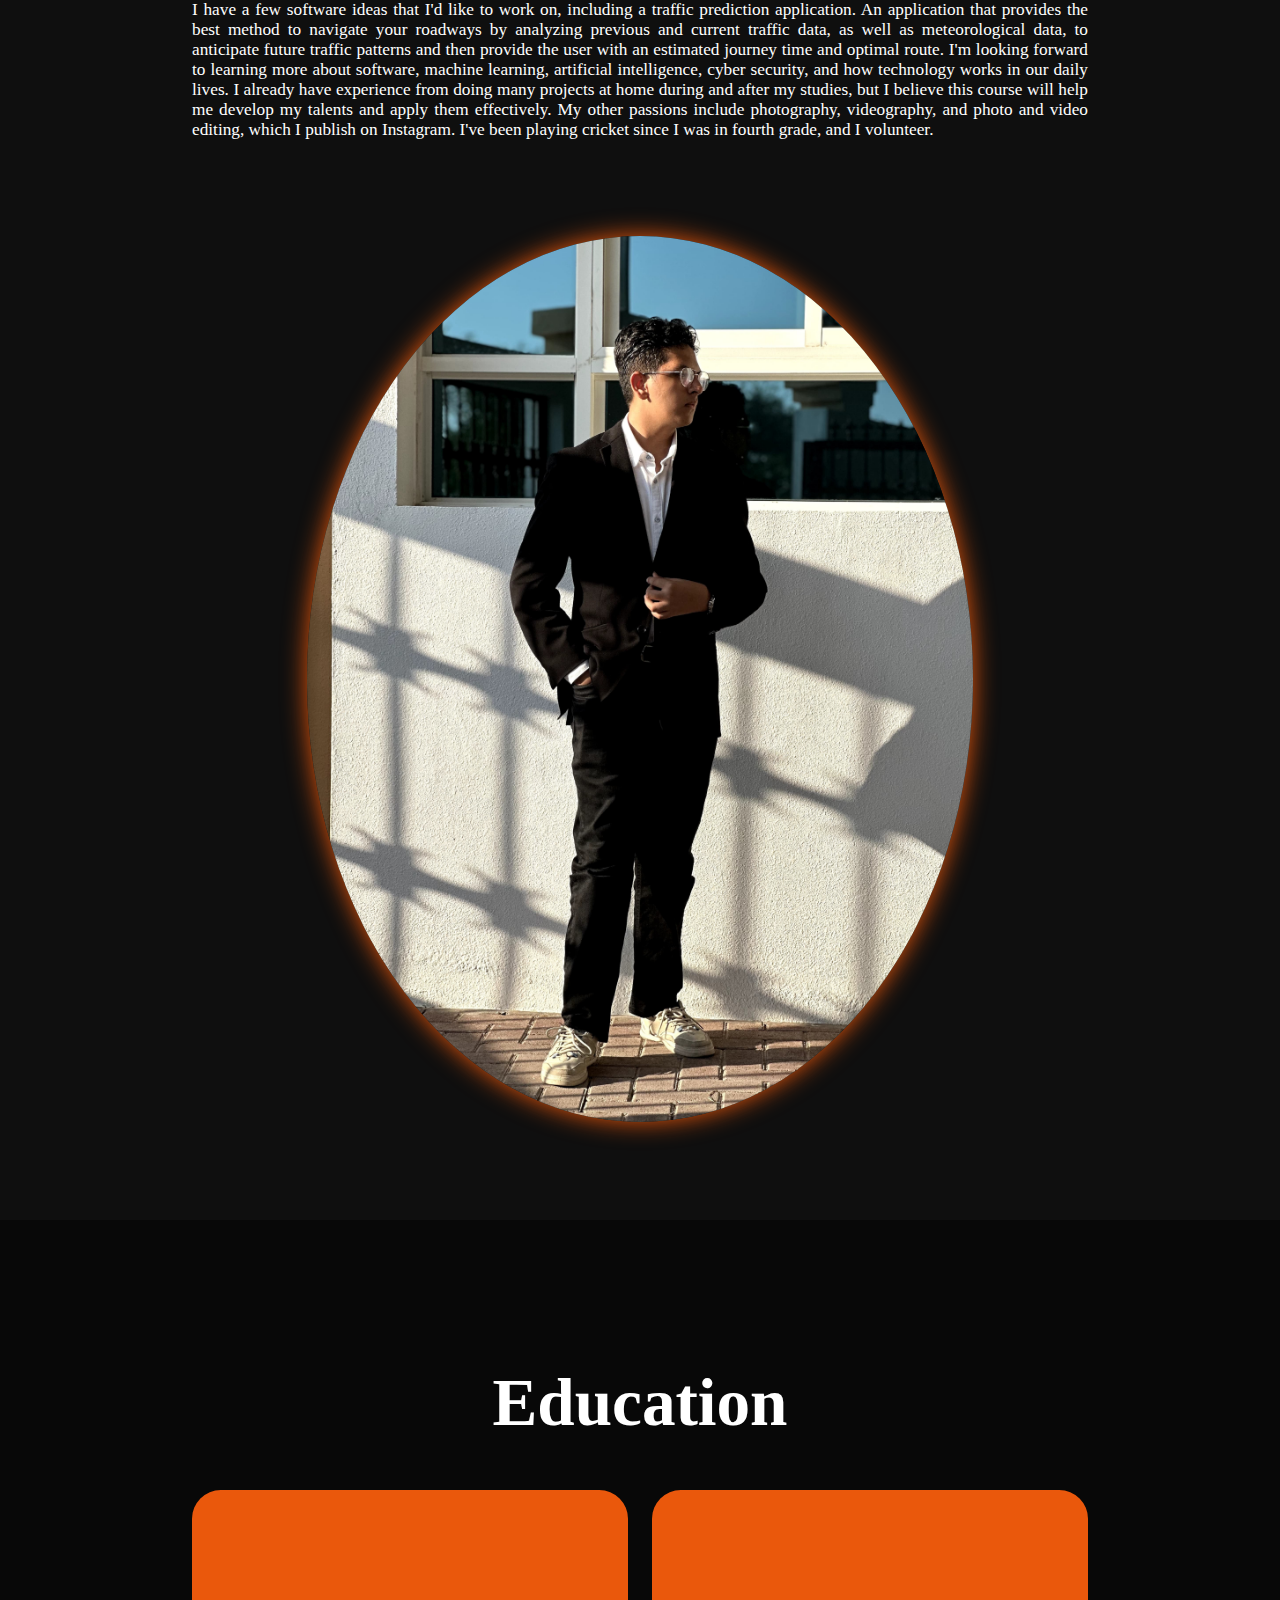
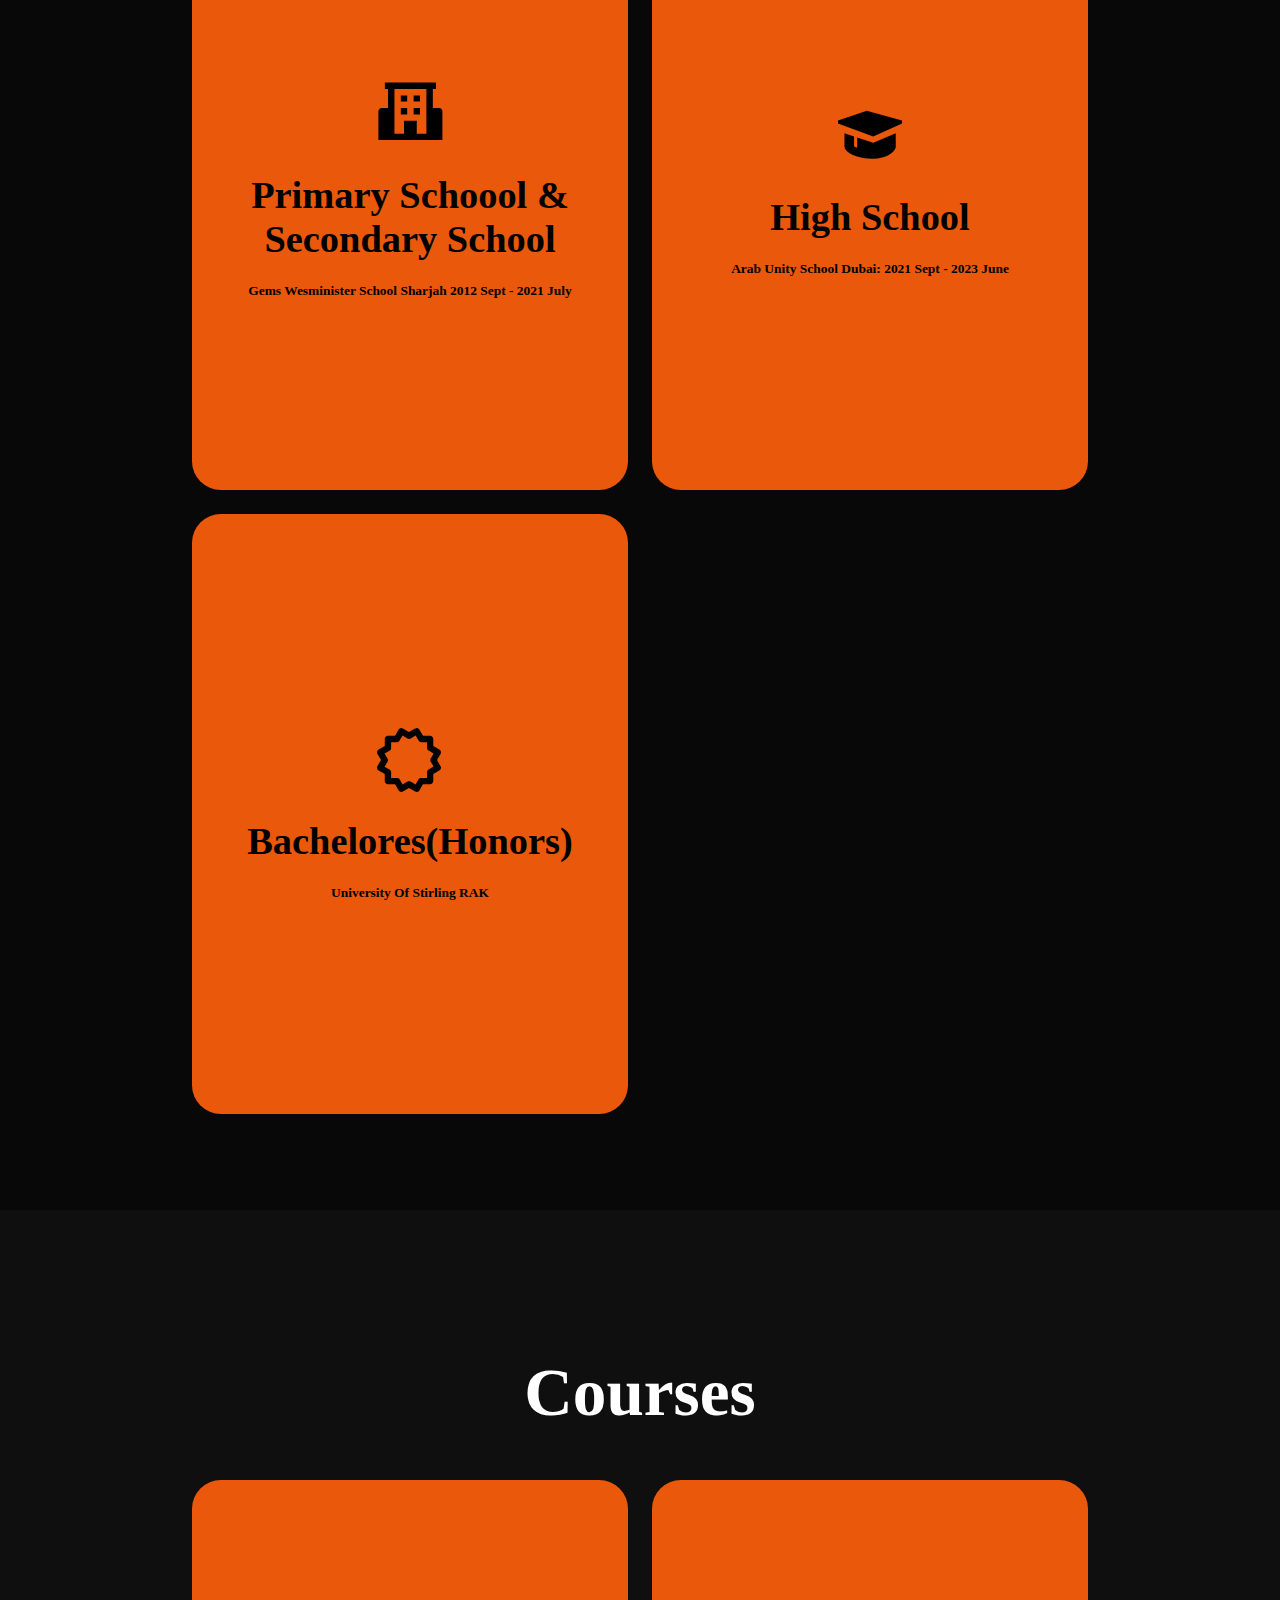
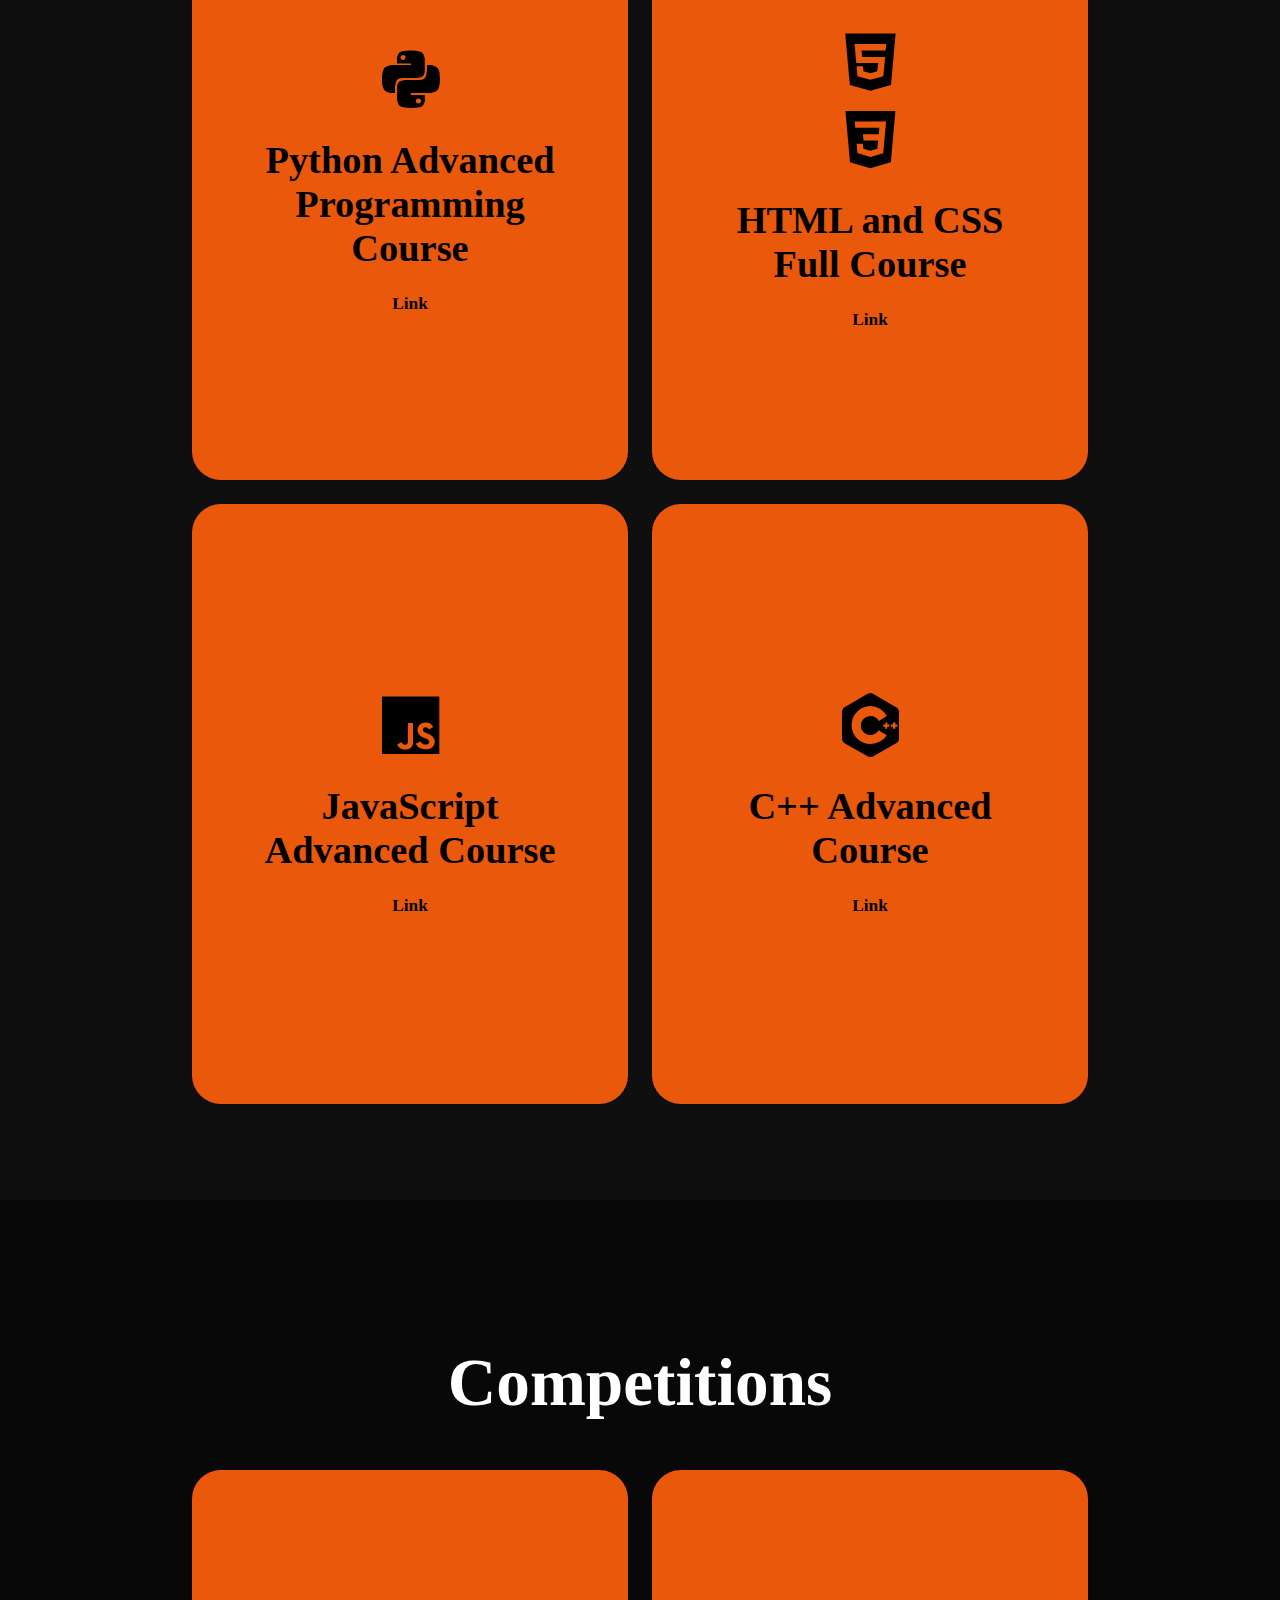
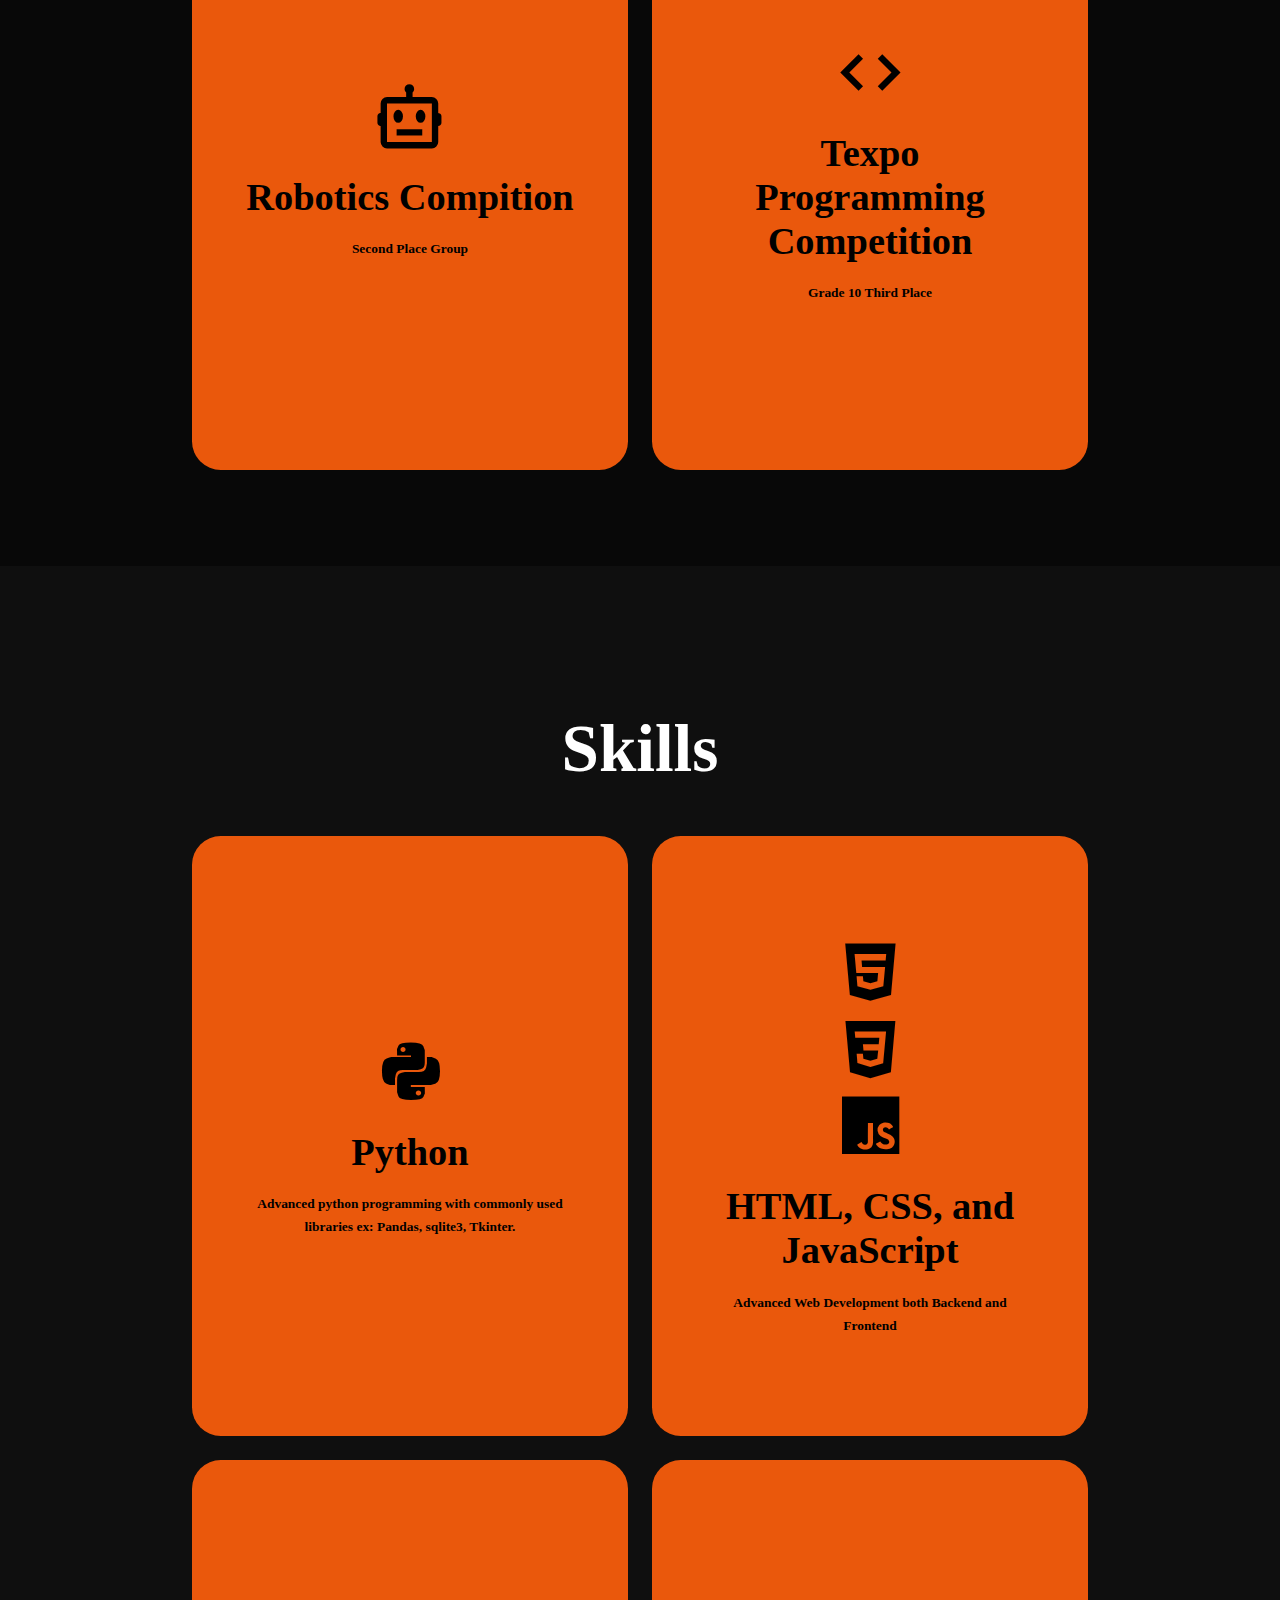
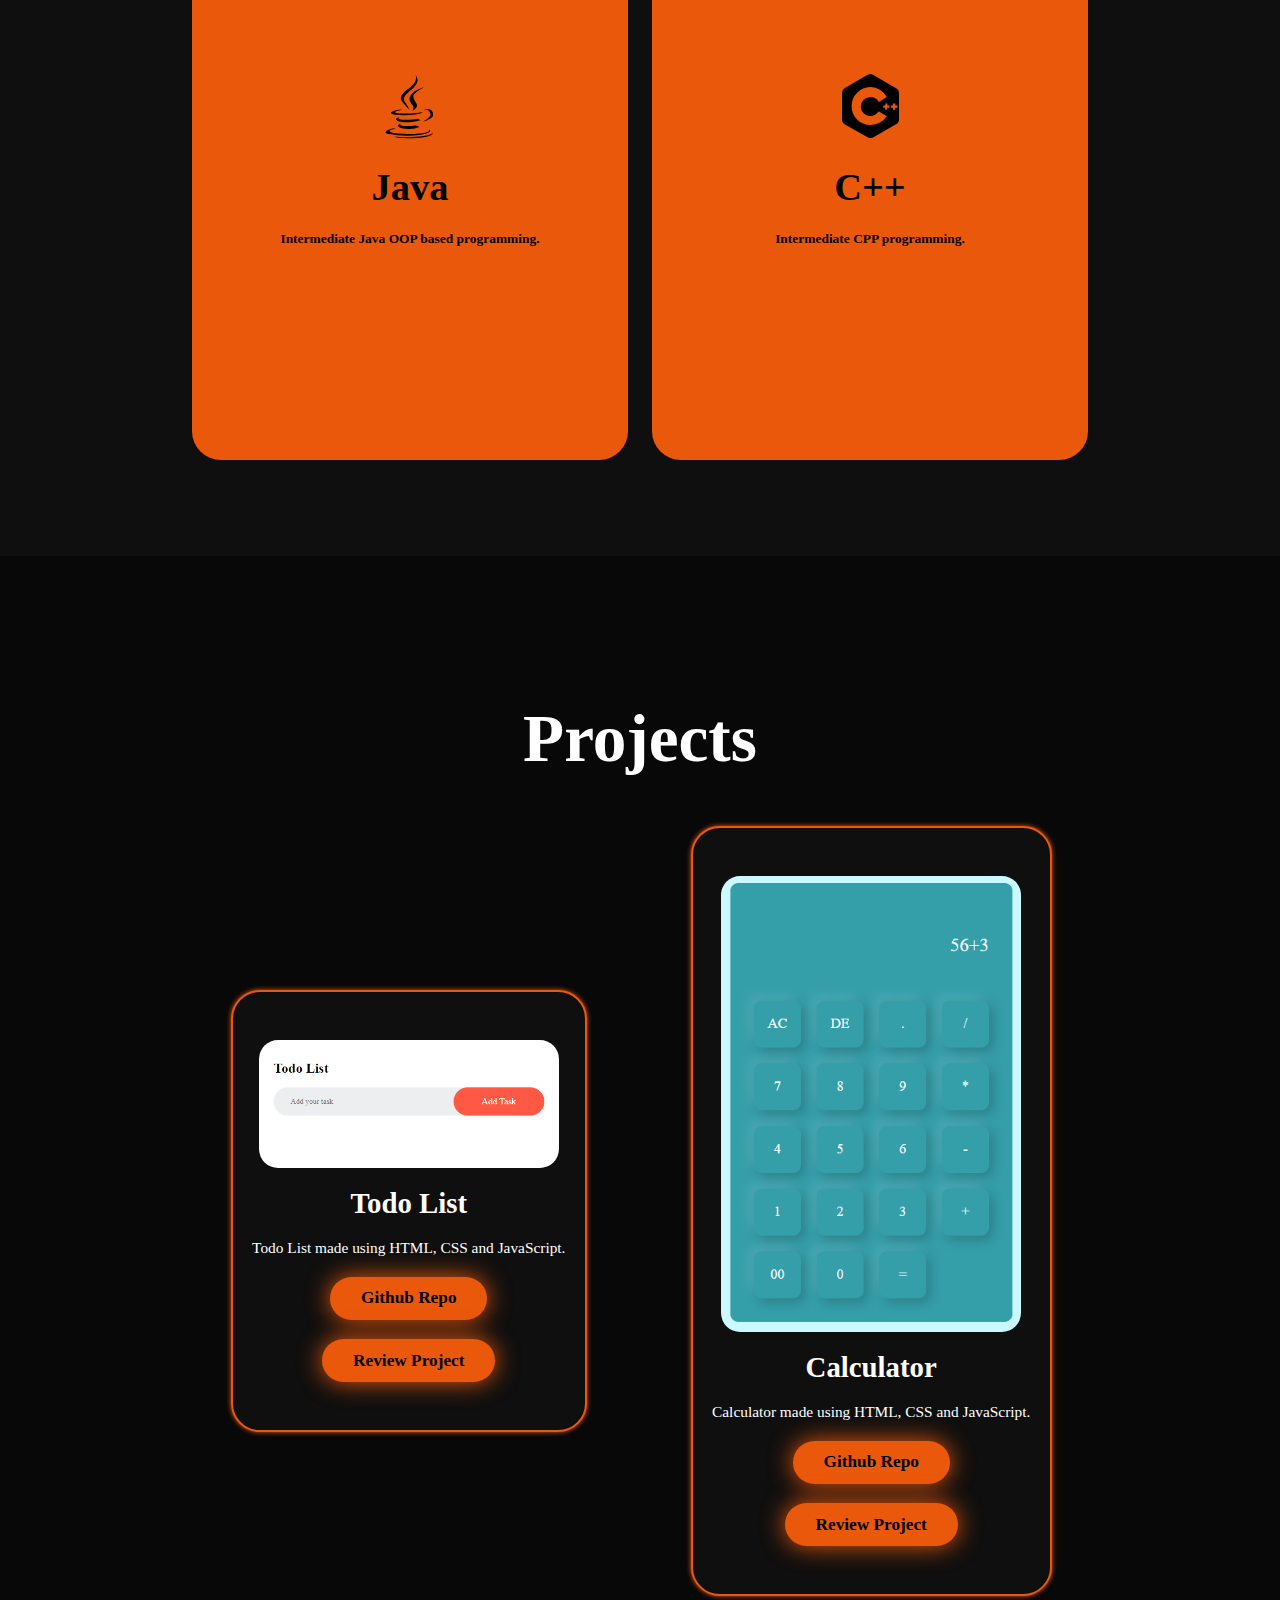
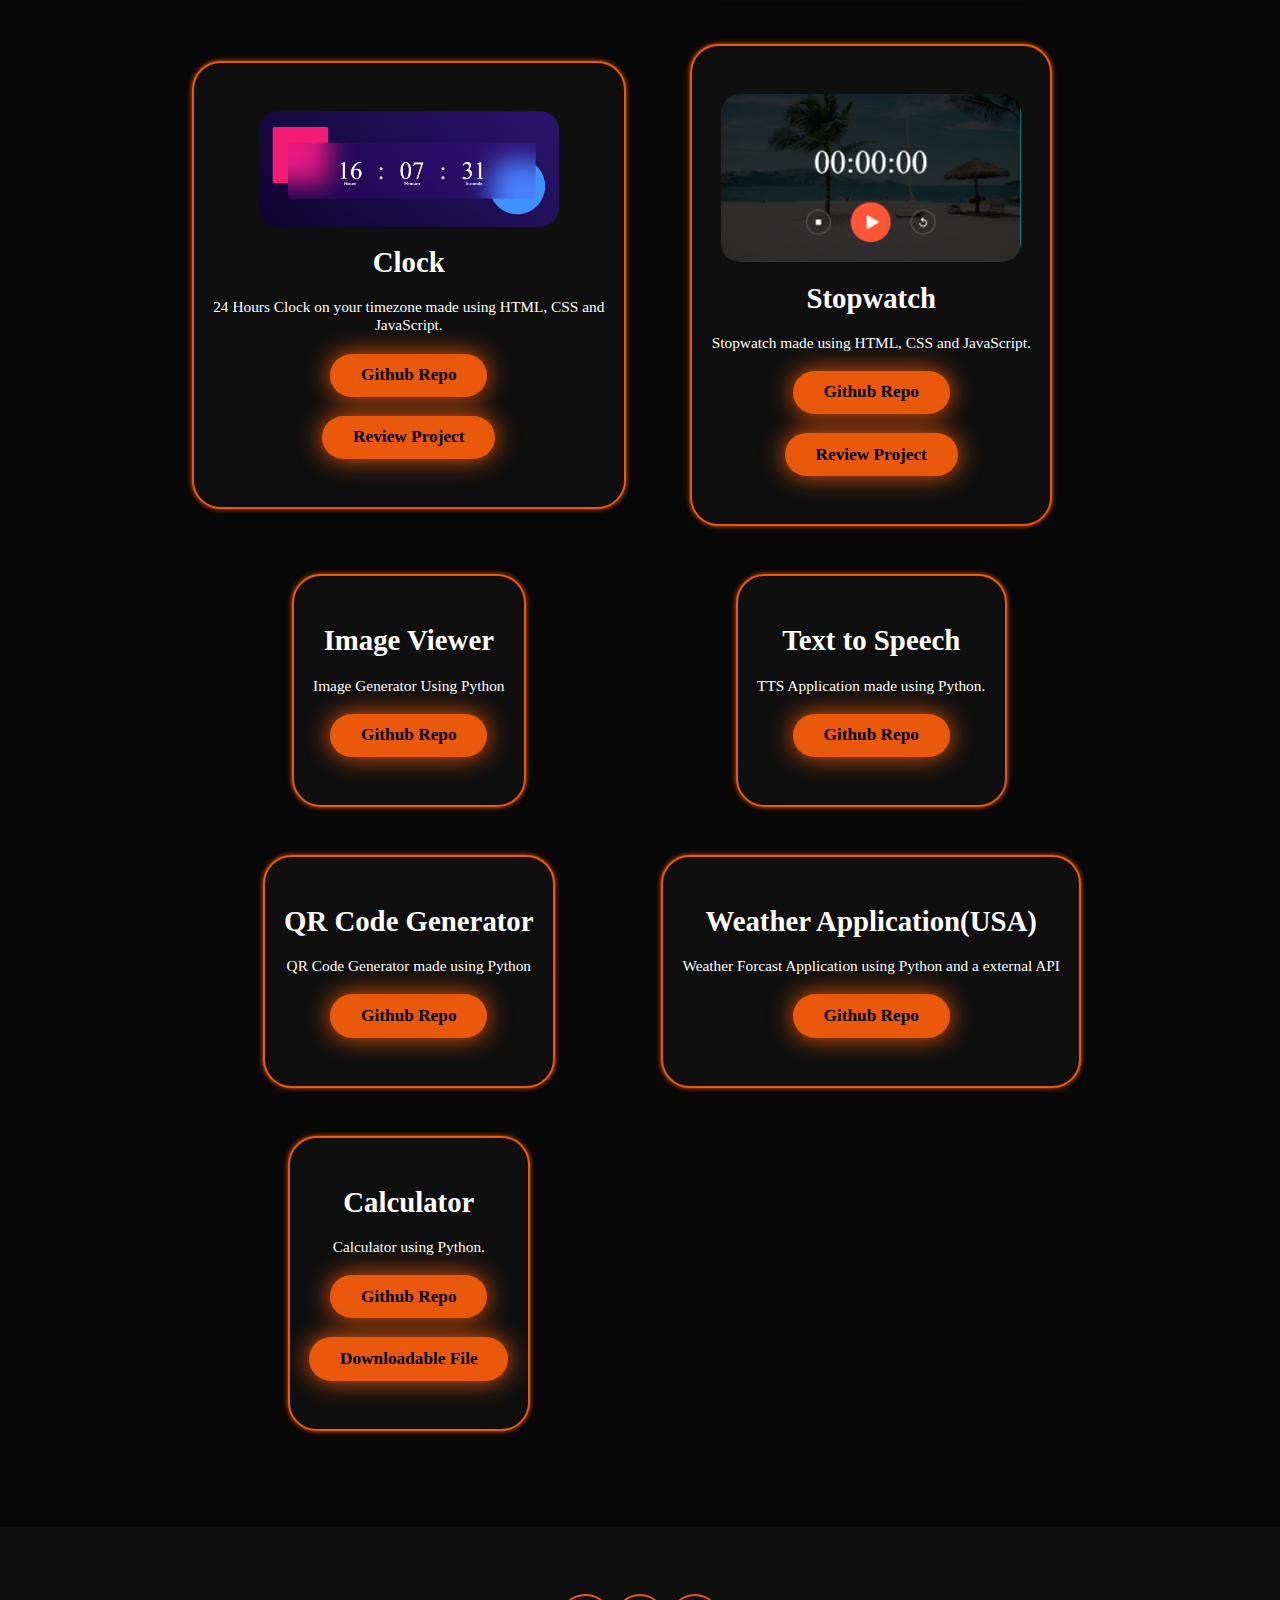
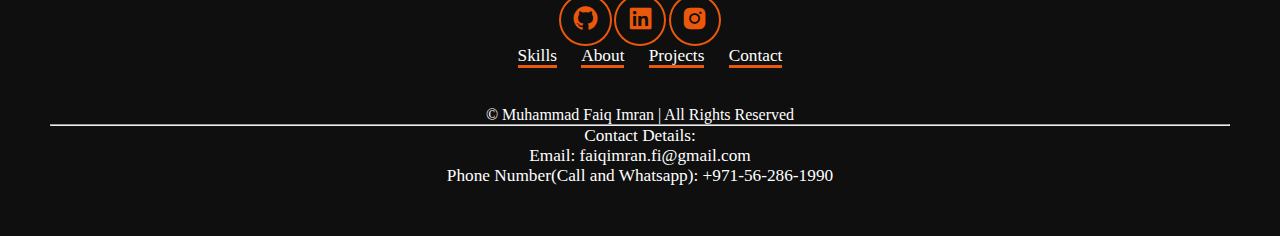
==== commit 9af3e911: "Bug Fixes" ====
--- a/index.html
+++ b/index.html
@@ -1,4 +1,3 @@
-<!DOCTYPE html>
 <!DOCTYPE html>
 <html lang="en">
 <head>
@@ -207,7 +206,7 @@
         </div>
     </section>
 
-    <section class="projects" id="projects"></section>
+    <section class="projects" id="projects">
         <h2 class="heading">Projects</h2>
 
         <div class="projects-box">
@@ -274,7 +273,7 @@
                 <a href="downloadables\Simple Calculator.exe" class="btn" download="Faiq's Calculator">Downloadable File</a>
             </div>
         </div>
-    </div>
+    </section>
 
     <footer class="footer">
 
--- a/style.css
+++ b/style.css
@@ -513,7 +513,7 @@
 }
 
 .projects{
-    background-color: var(--second-bg-color);
+    background-color: var(--bg-color);
 }
 
 .projects-box{
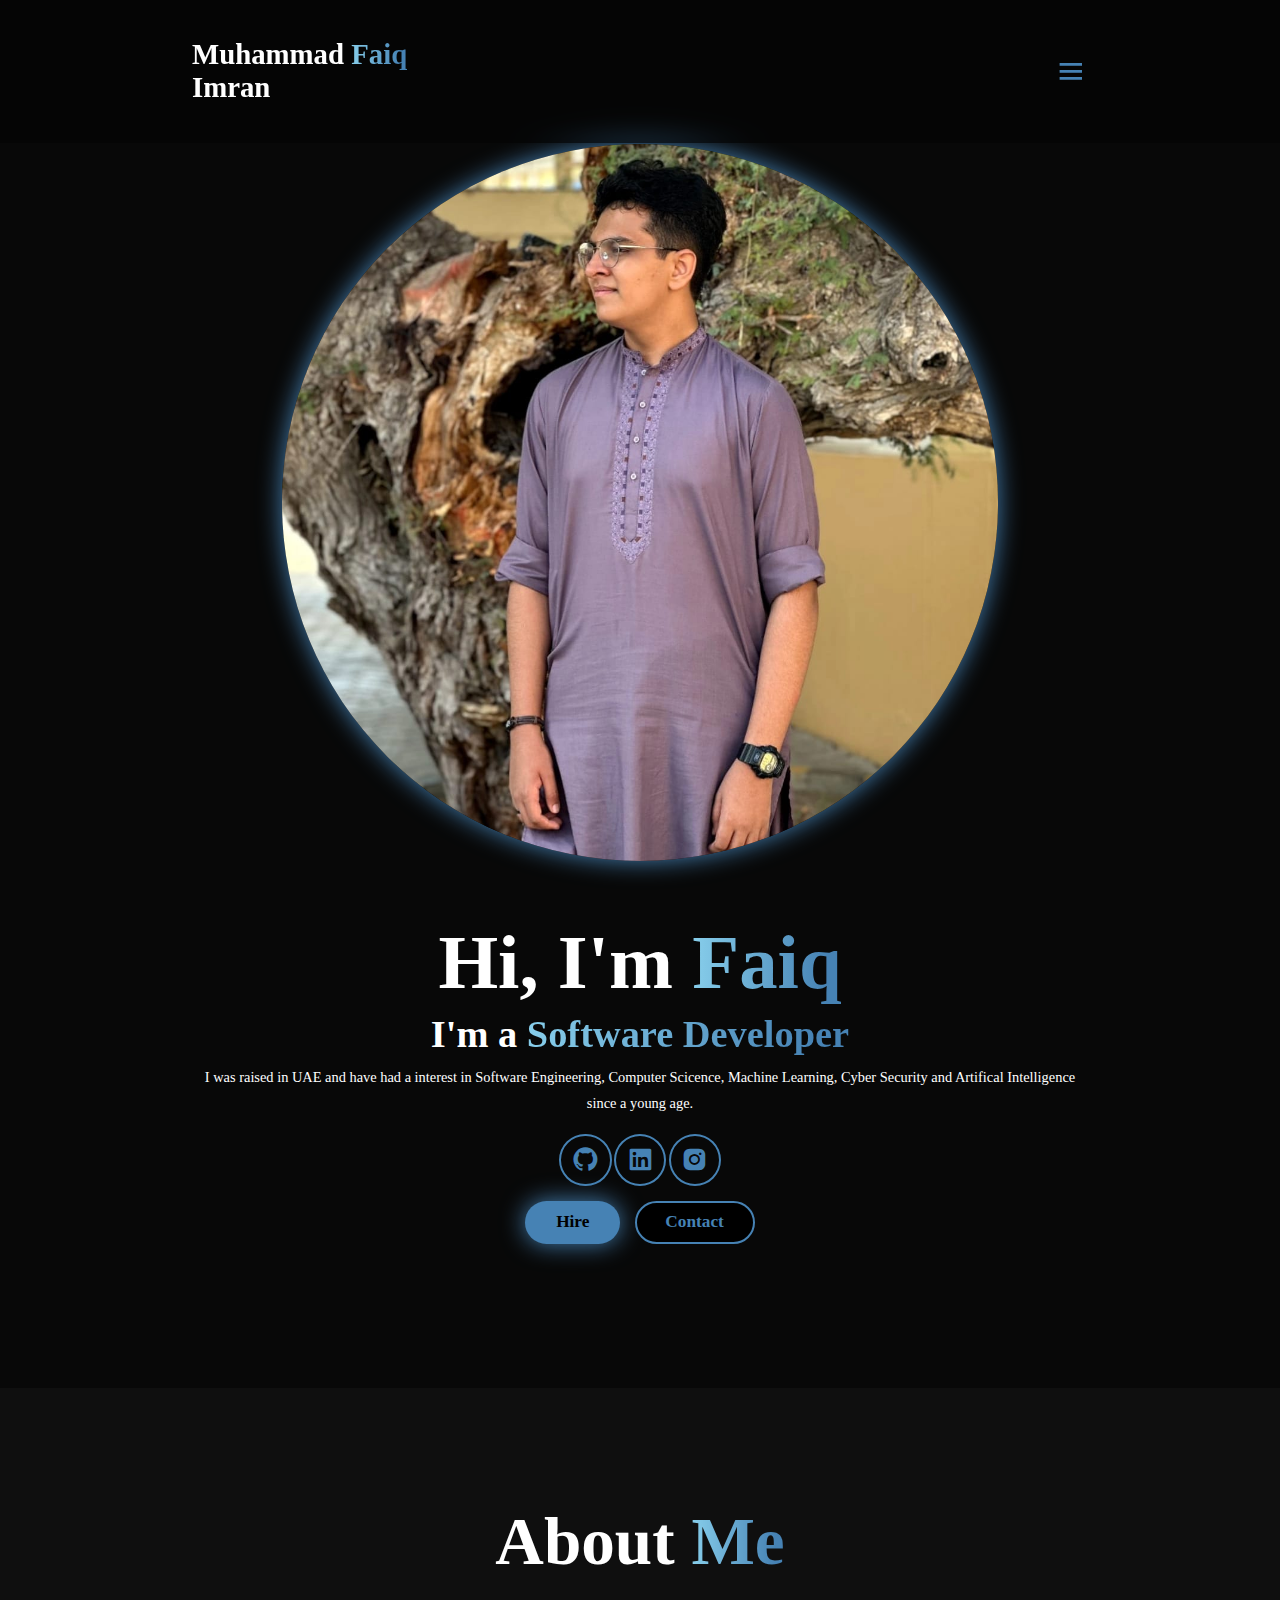
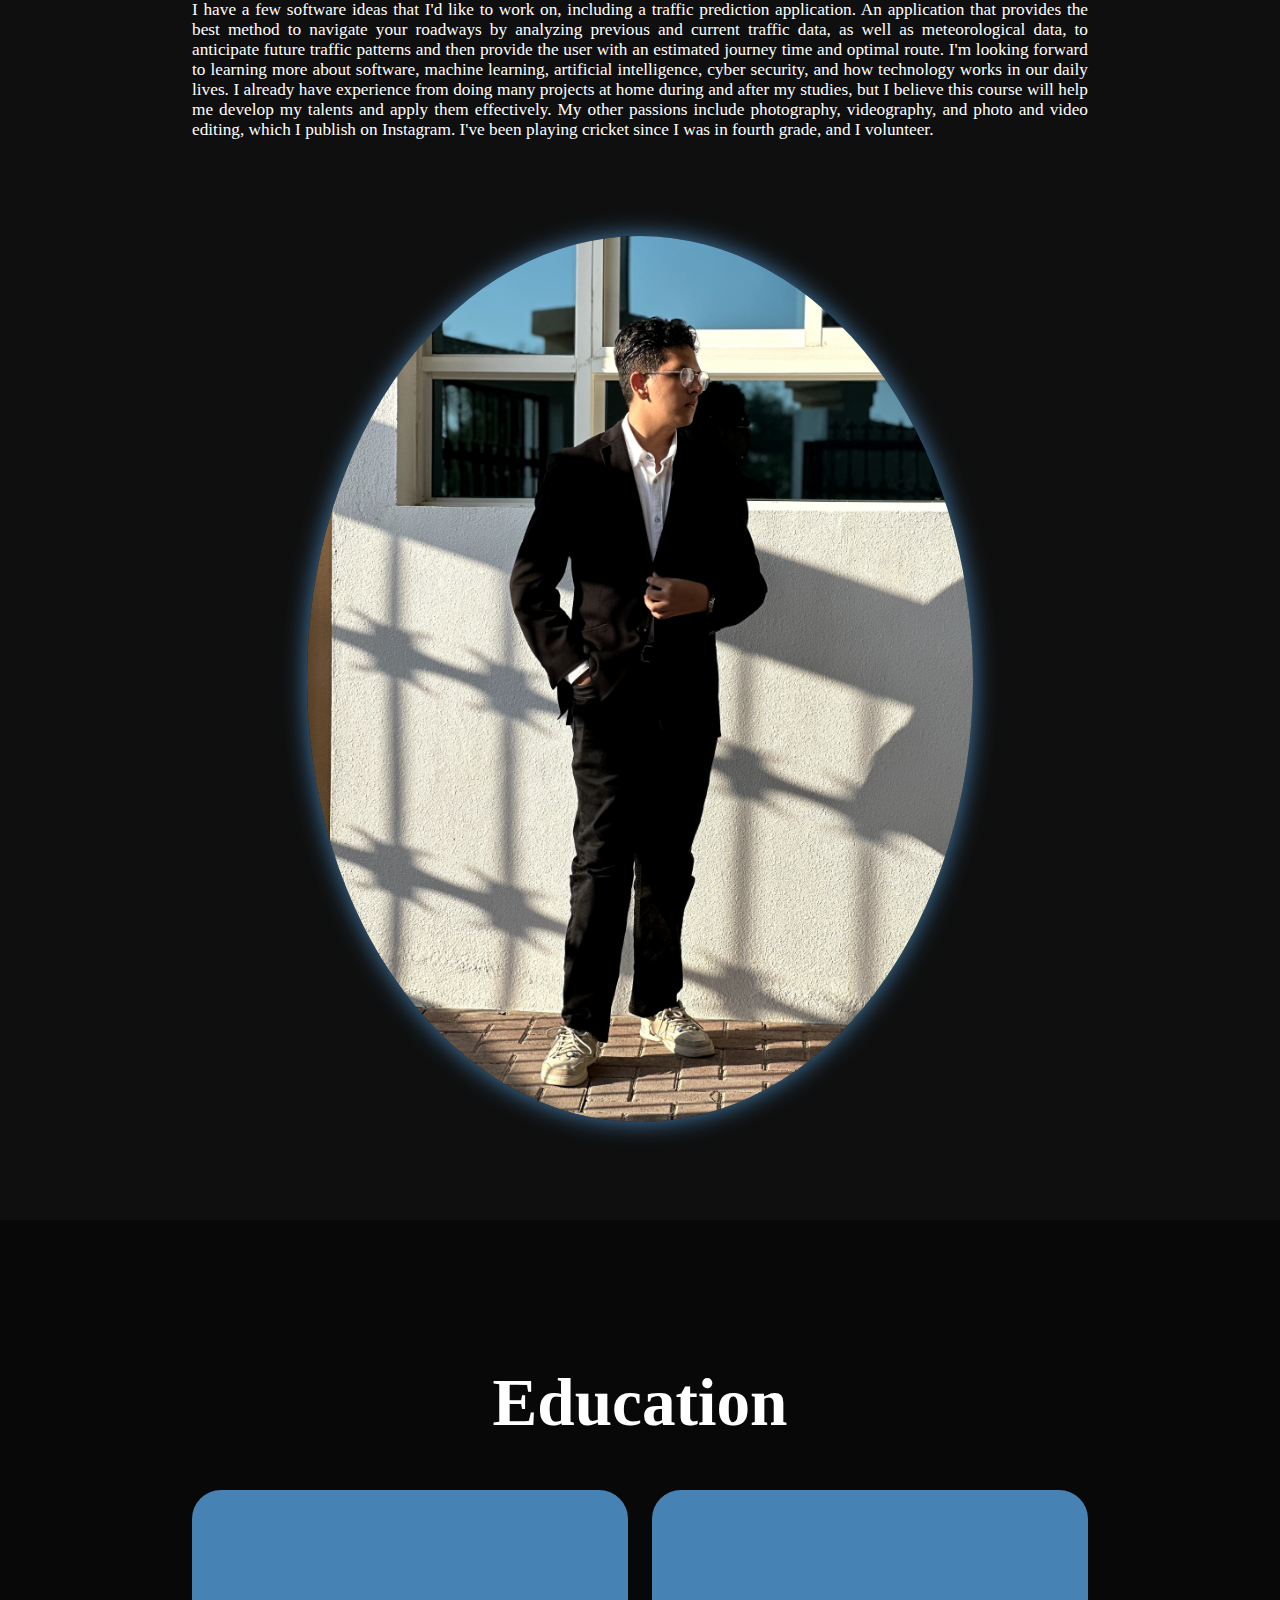
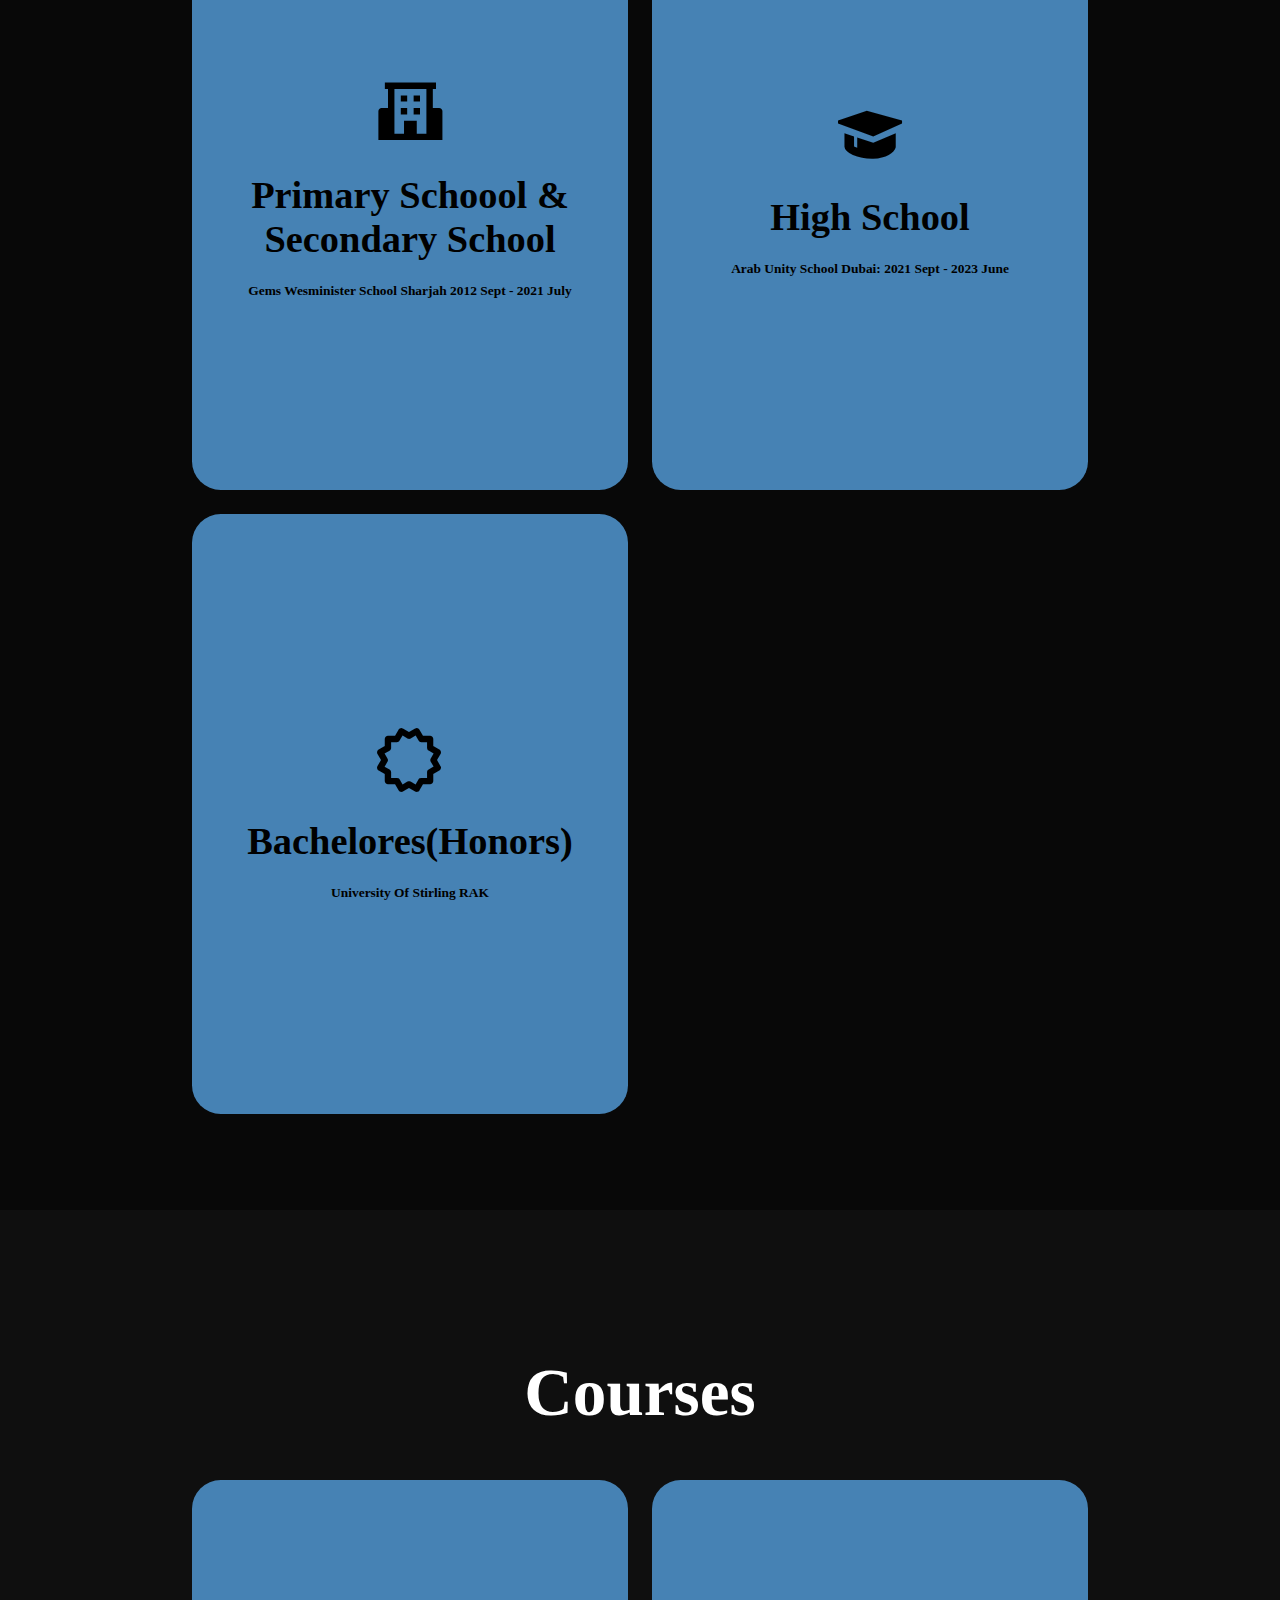
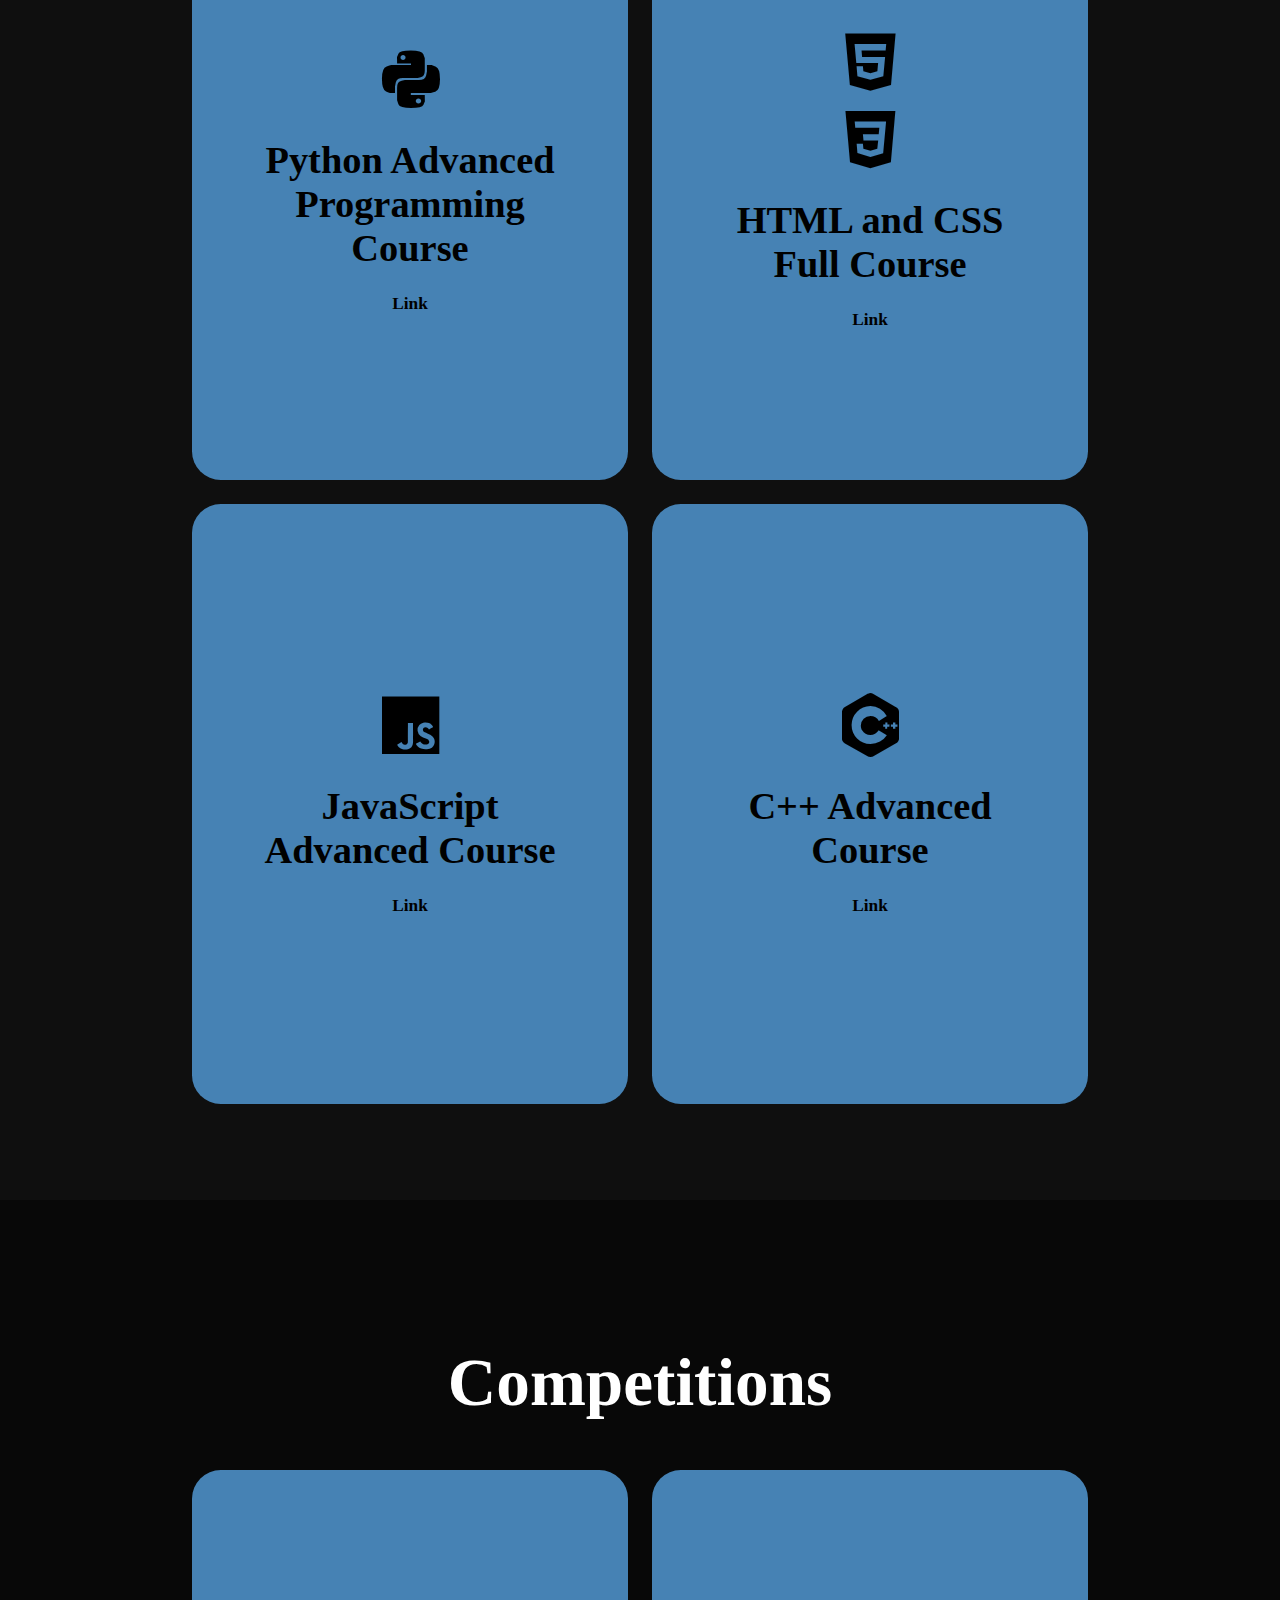
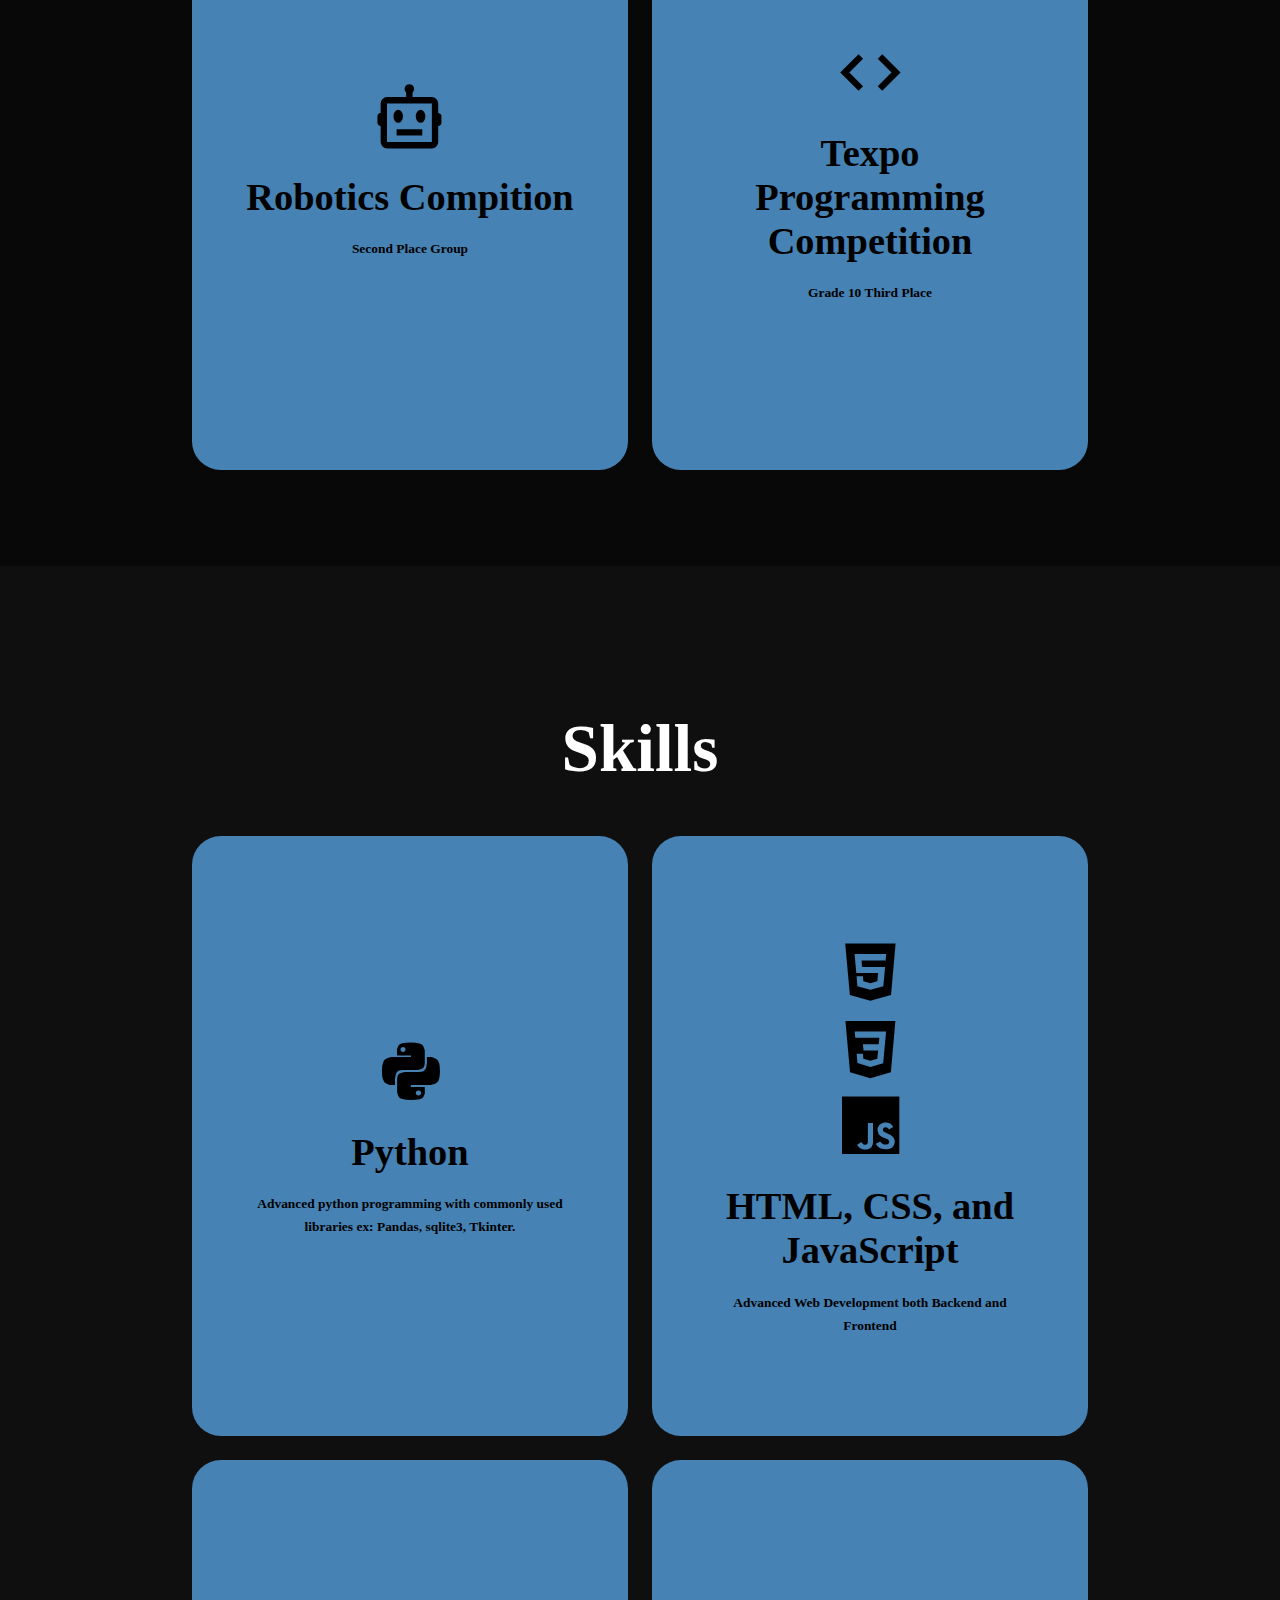
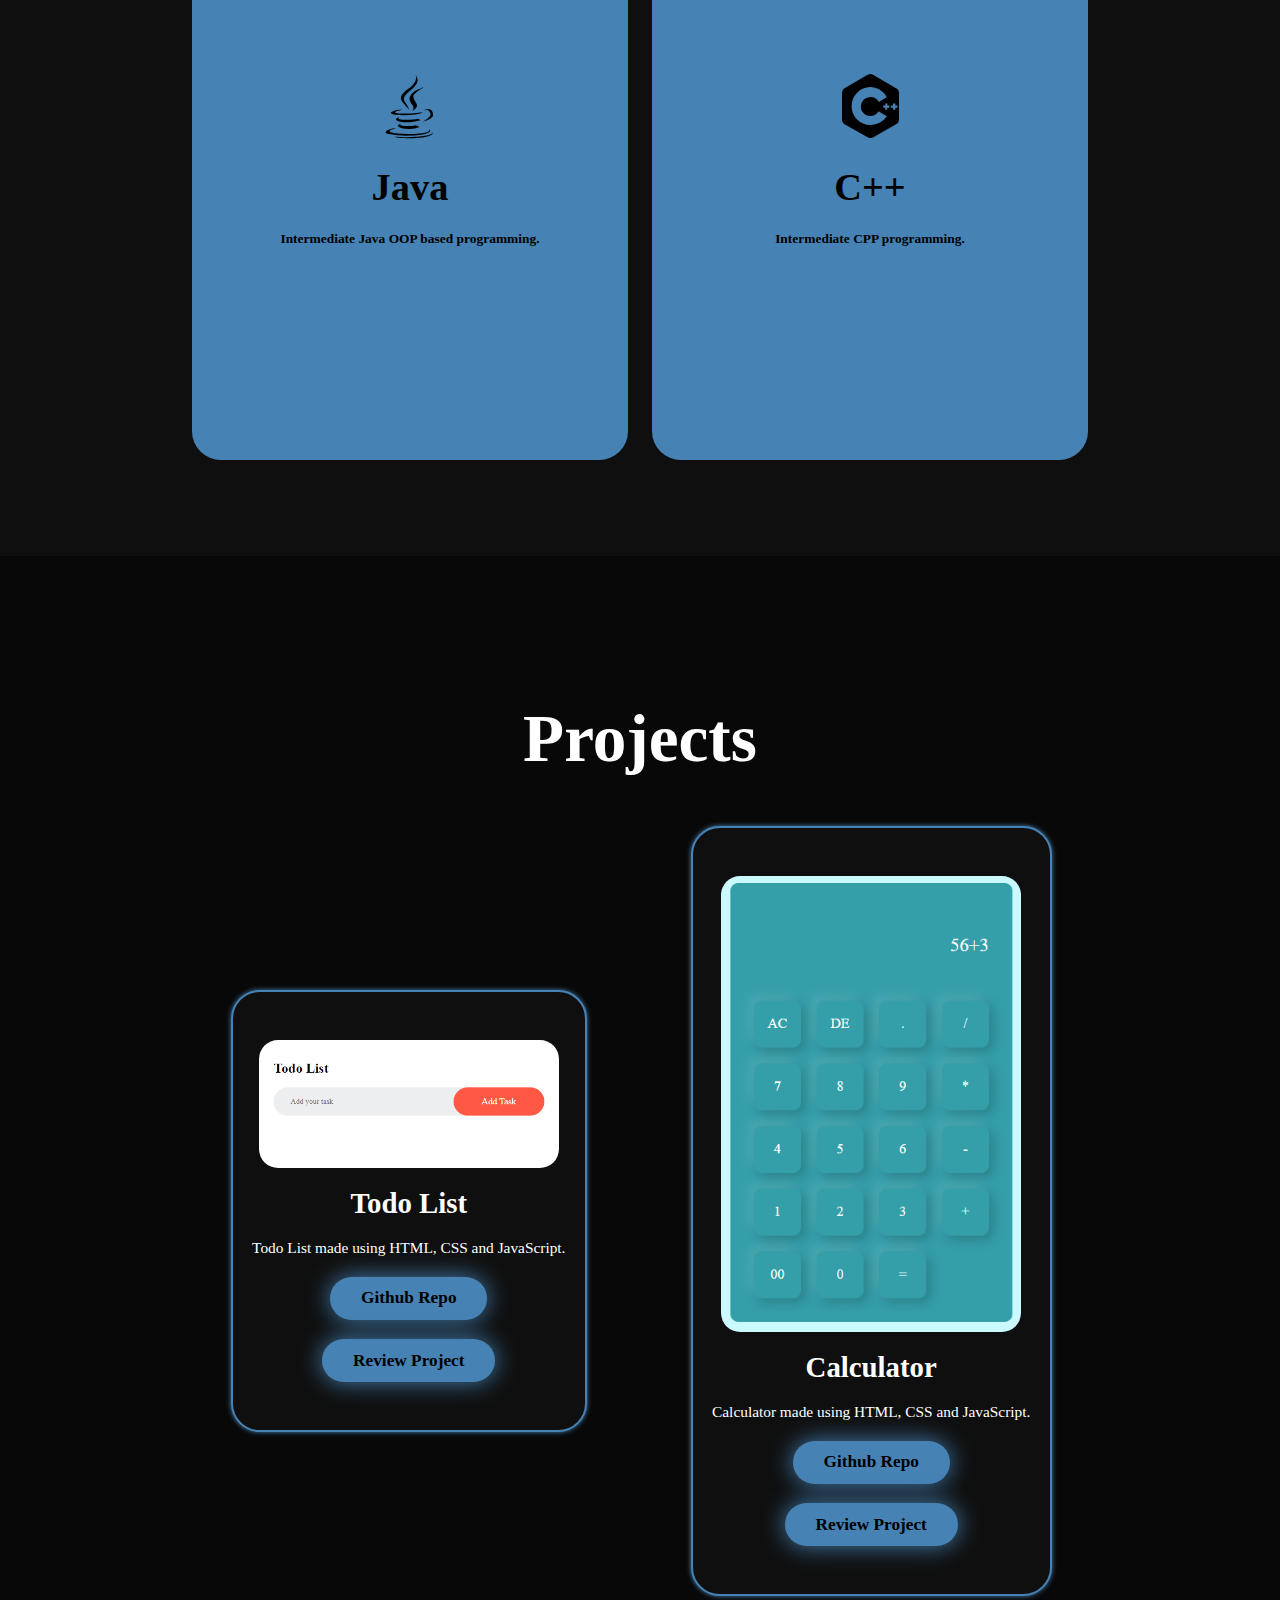
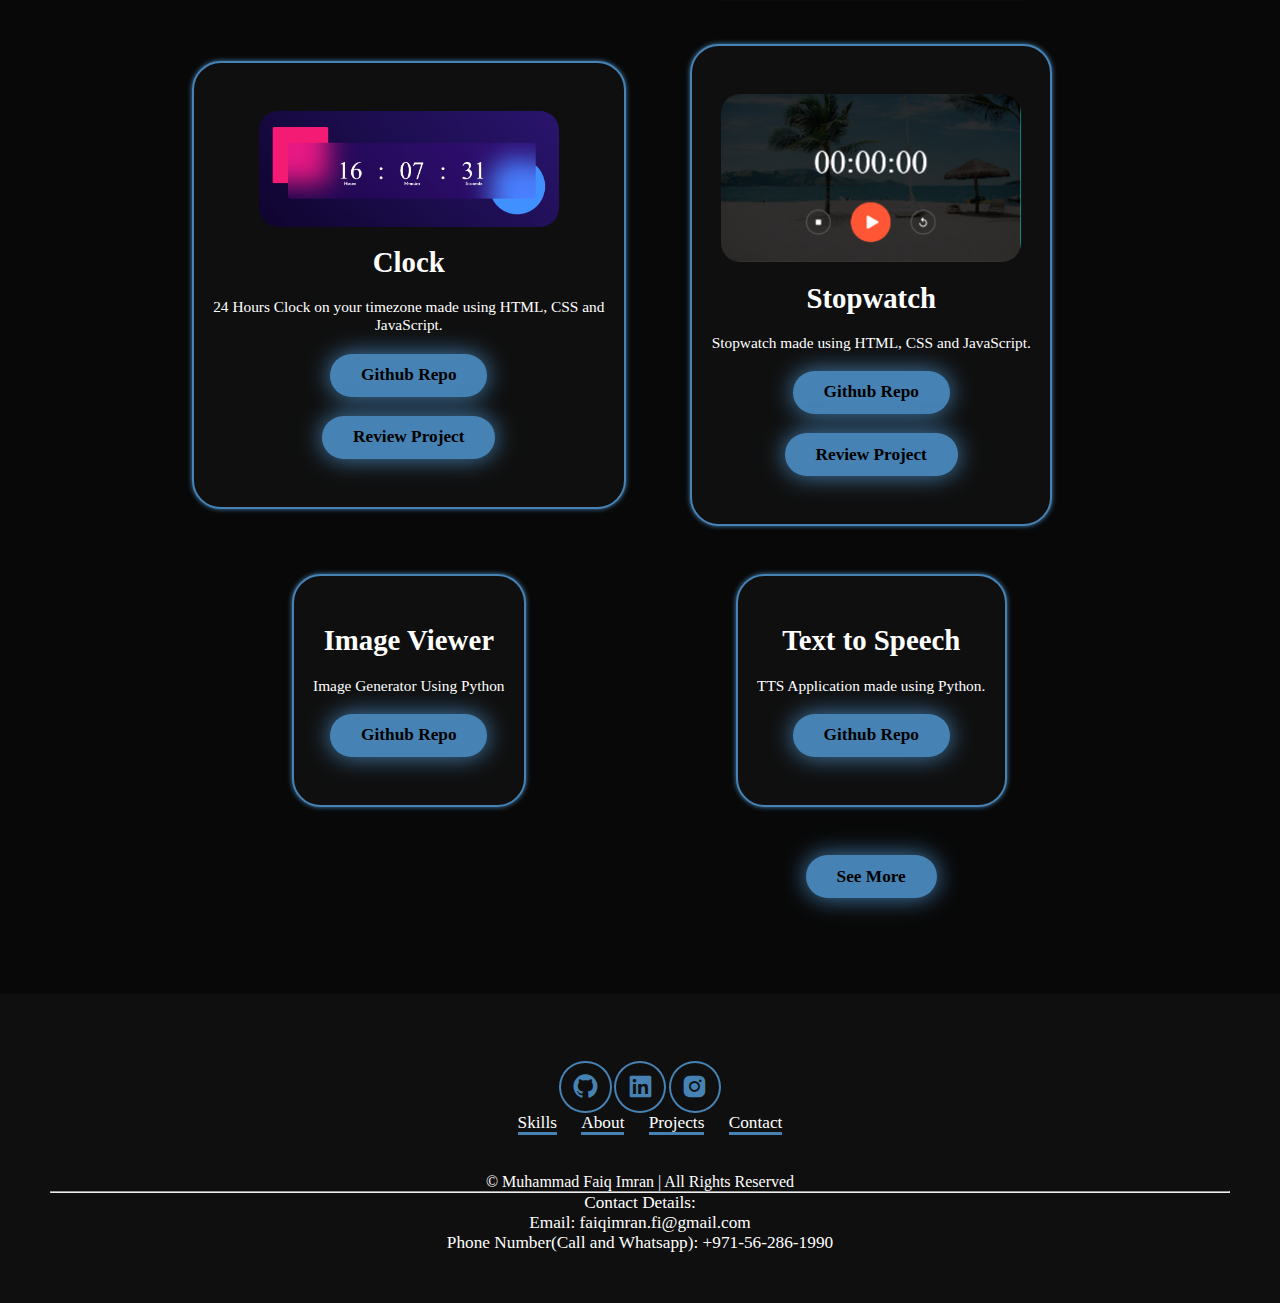
==== commit eb01259f: "Upgraded Projects and Changed Main Color" ====
--- a/index.html
+++ b/index.html
@@ -27,8 +27,6 @@
             <a href="#contact">Contact</a>
         </nav>
 
-        <button class="gradient-btn">Contact Me</button>
-
     </header>
 
     <section class="home" id="home">
@@ -252,26 +250,12 @@
                 <h3>Text to Speech</h3>
                 <p>TTS Application made using Python.</p>
                 <a href="https://github.com/ARTI-INTEL/Text-To-Speech" class="btn">Github Repo</a>
-            </div>            
+            </div>
             
-            <div class="project-card">
-                <h3>QR Code Generator</h3>
-                <p>QR Code Generator made using Python</p>
-                <a href="https://github.com/ARTI-INTEL/QR-Code-Gen" class="btn">Github Repo</a>
-            </div>            
+            <p>  </p>
             
-            <div class="project-card">
-                <h3>Weather Application(USA)</h3>
-                <p>Weather Forcast Application using Python and a external API</p>
-                <a href="http://https://github.com/ARTI-INTEL/Stop-Watch" class="btn">Github Repo</a>
-            </div>
-
-            <div class="project-card">
-                <h3>Calculator</h3>
-                <p>Calculator using Python.</p>
-                <a href="https://github.com/ARTI-INTEL/Calculator-py-" class="btn">Github Repo</a>
-                <a href="downloadables\Simple Calculator.exe" class="btn" download="Faiq's Calculator">Downloadable File</a>
-            </div>
+            <a href="projects.html" class="btn">See More</a>
+
         </div>
     </section>
 
@@ -309,7 +293,7 @@
                 <a href="#contact">Contact</a>
             </li>
 
-            <p class="copyright">
+            <p class="copyright" id="contact">
                 &copy; Muhammad Faiq Imran | All Rights Reserved <hr>
                 Contact Details: <br>
                 Email: faiqimran.fi@gmail.com <br>
--- a/style.css
+++ b/style.css
@@ -11,7 +11,8 @@
     --bg-color: #080808;
     --second-bg-color: #0f0f0f;
     --text-color: white;
-    --main-color: #ea580c;
+    --main-color: #4682B4;
+    --secdary-color: #87CEEB;
 }
 
 html{
@@ -59,8 +60,8 @@
 span{
     background: linear-gradient(
         270deg,
-        #DF8908 10%,
-        #FF1D15 100%
+        var(--main-color) 10%,
+        var(--secdary-color) 100%
     );
     background-clip: text;
     color: transparent;
@@ -86,8 +87,8 @@
     border-radius: 3rem;
     background: linear-gradient(
         270deg,
-        #DF8908 10%,
-        #FF1D15 100%
+        var(--secdary-color) 10%,
+        var(--main-color) 100%
     );
     letter-spacing: 1px;
     cursor: pointer;
@@ -559,6 +560,10 @@
 
 .project-card p{
     font-size: 1.6rem;
+}
+
+.project .btn{
+    align-self: center;
 }
 
 .contact{
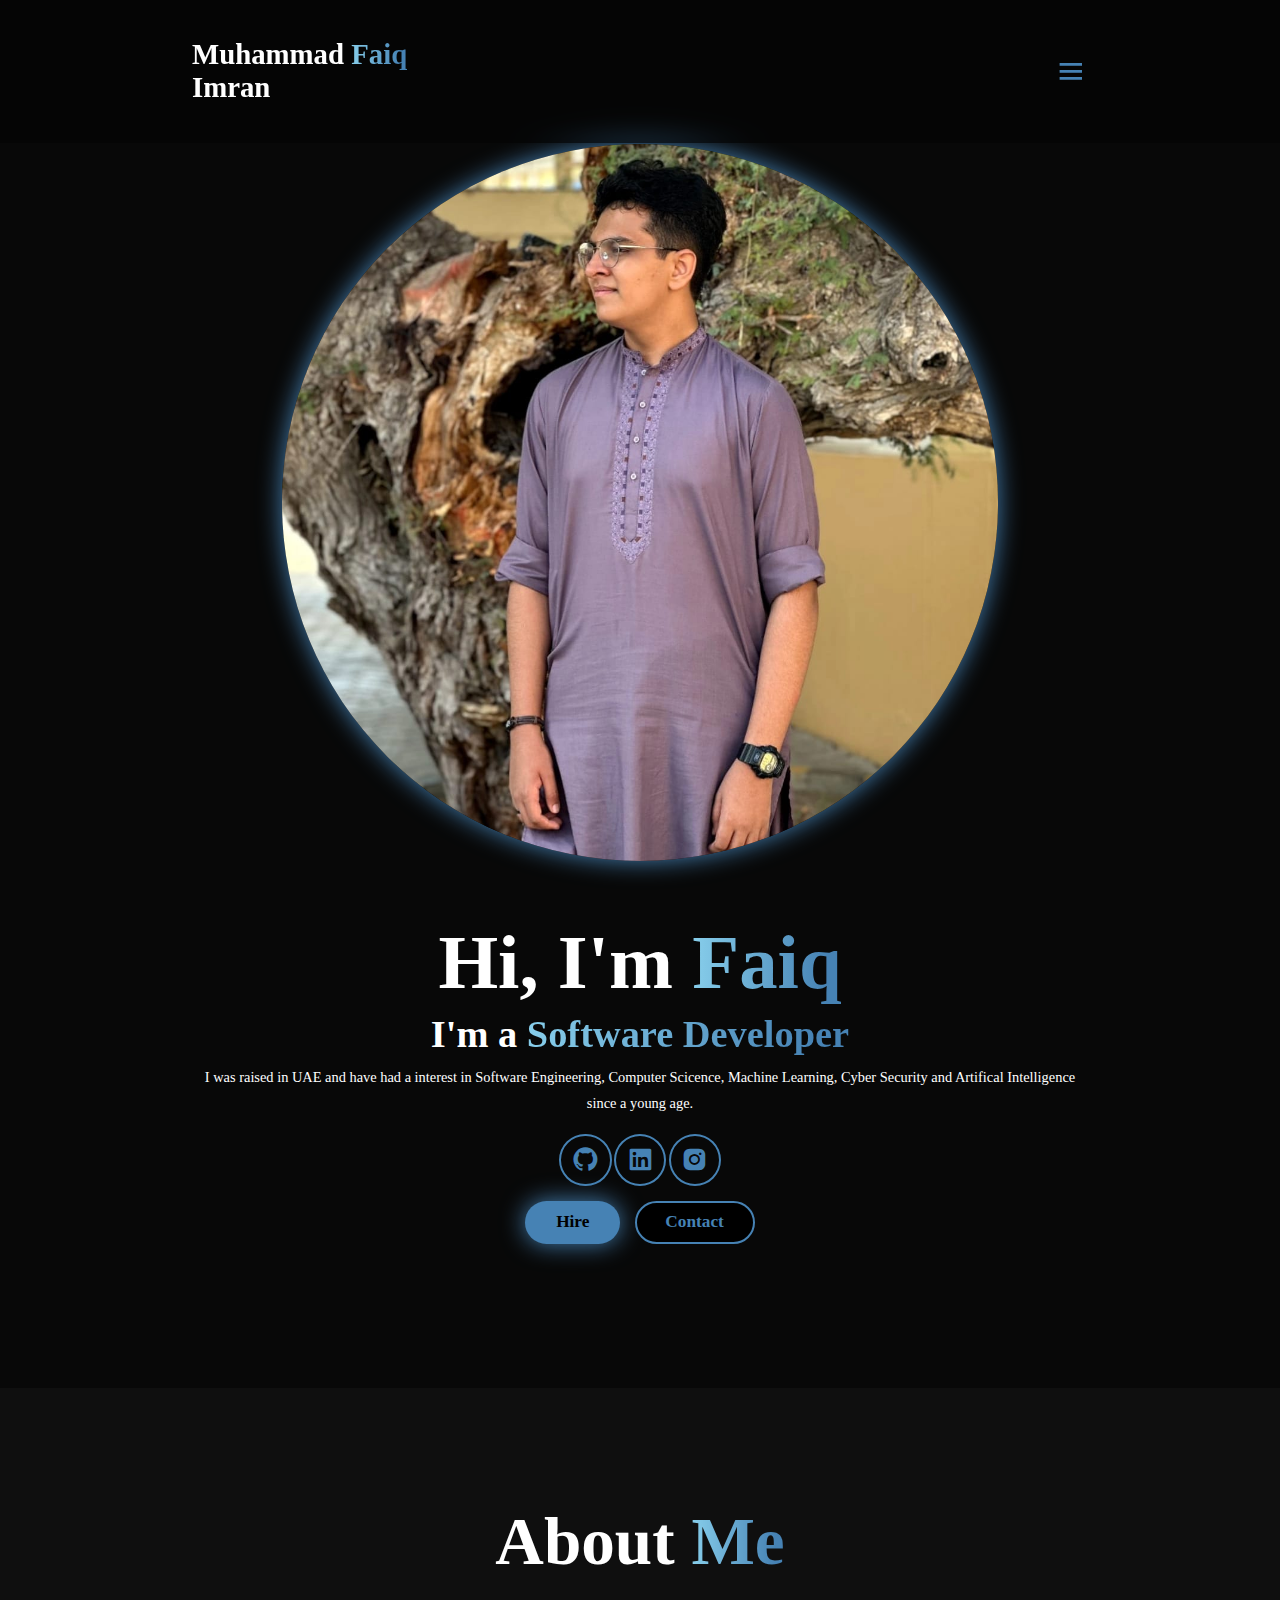
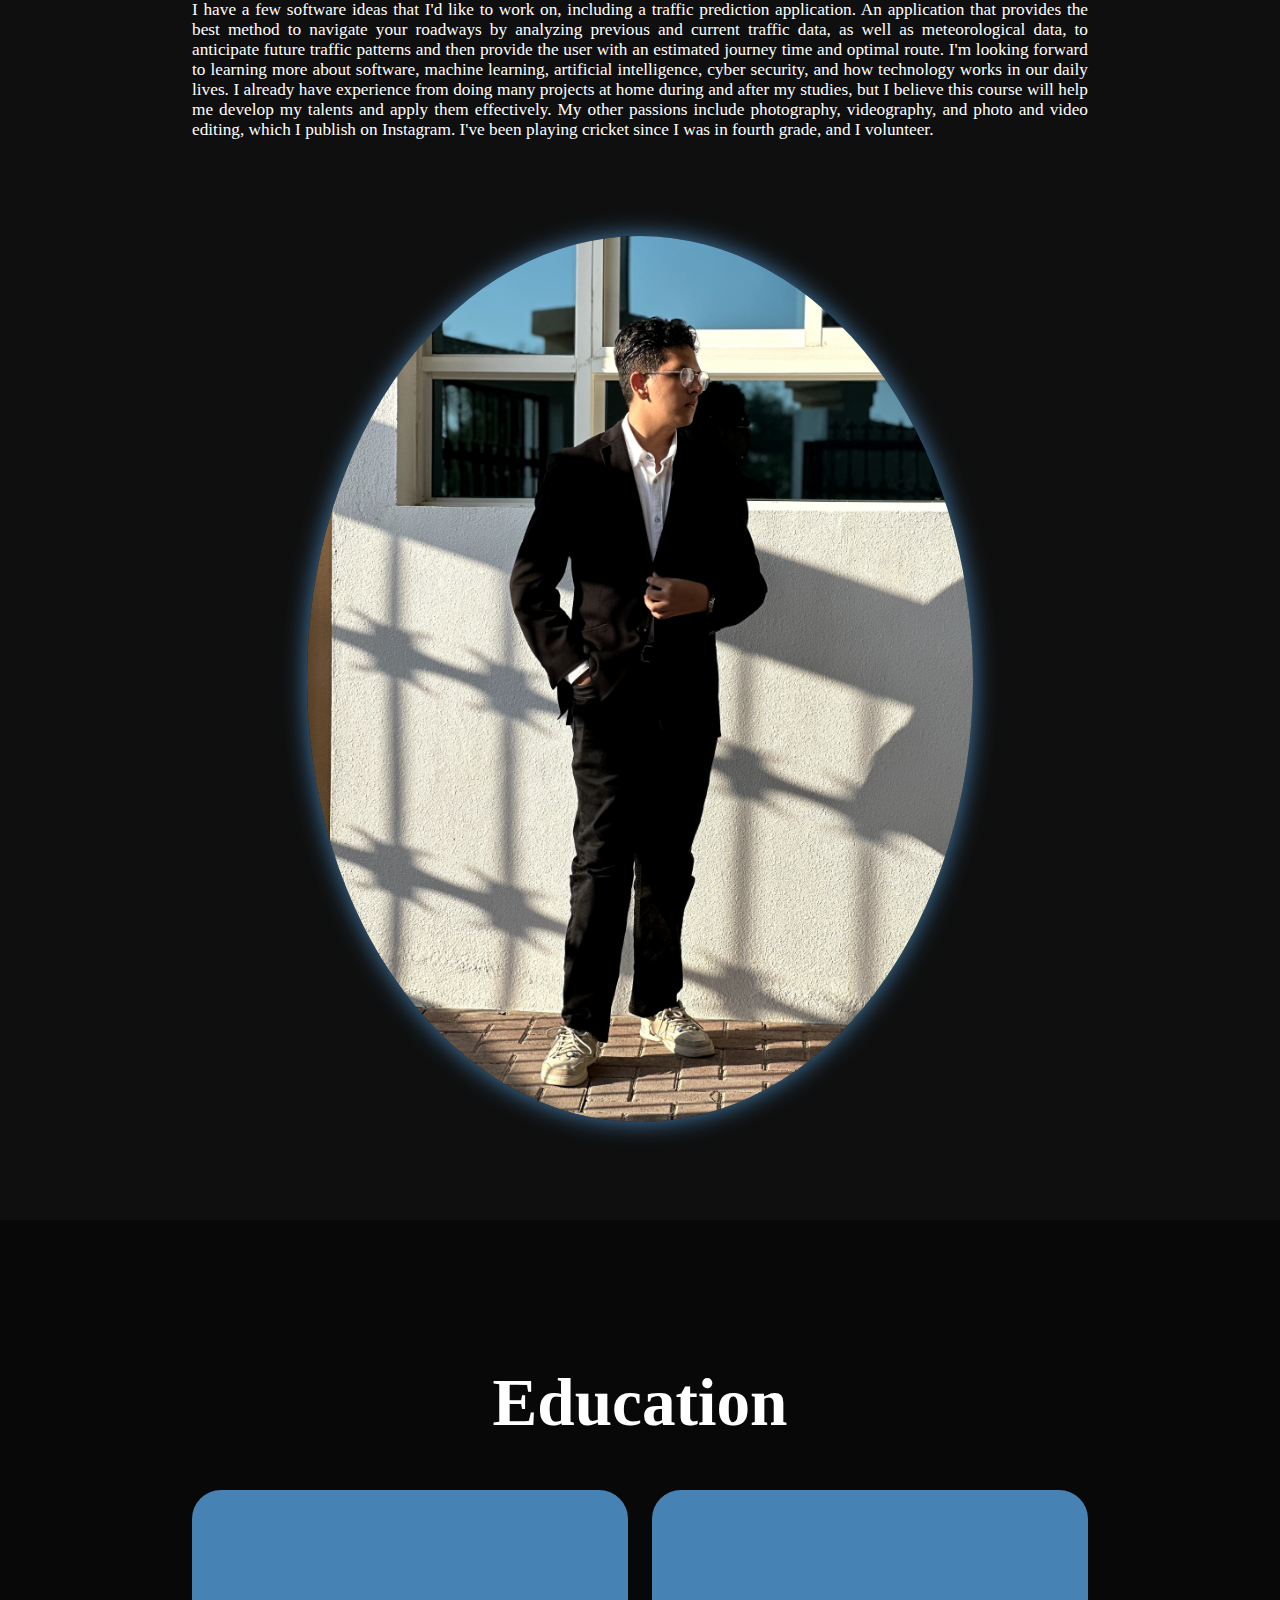
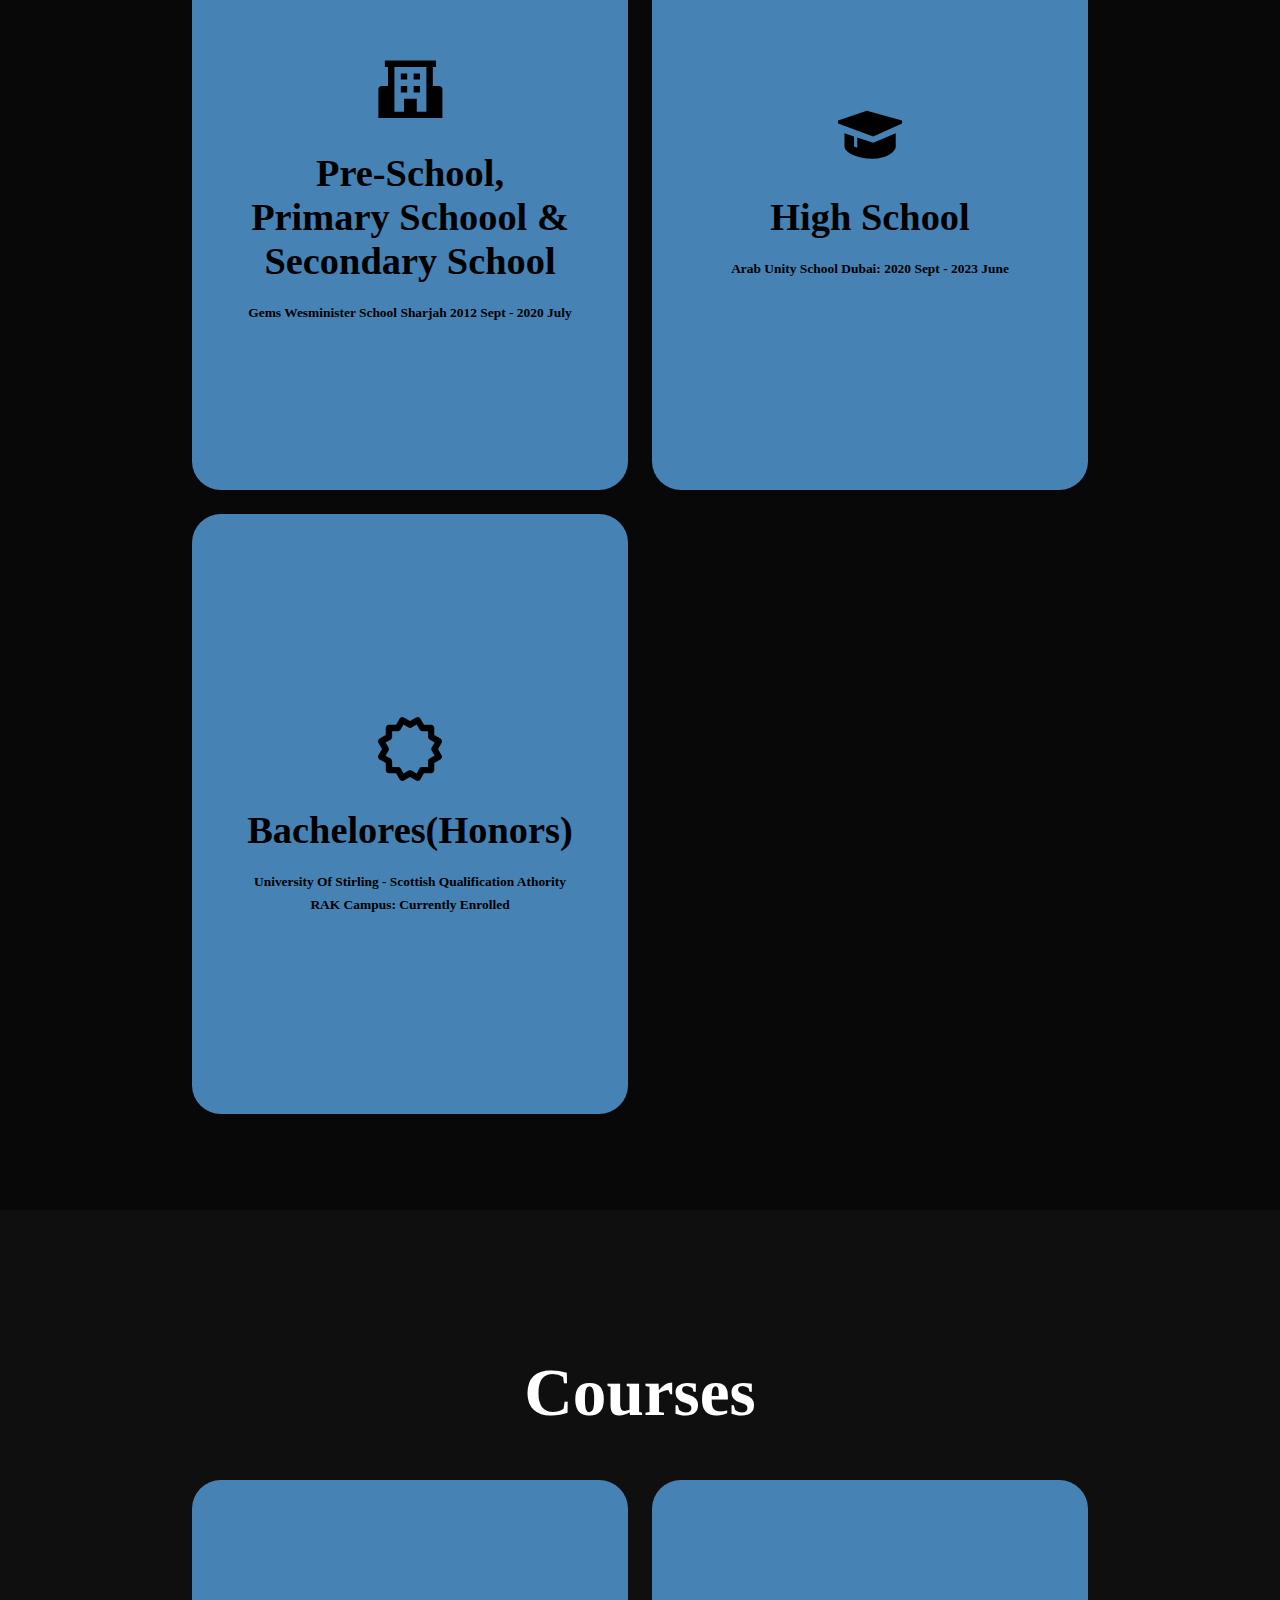
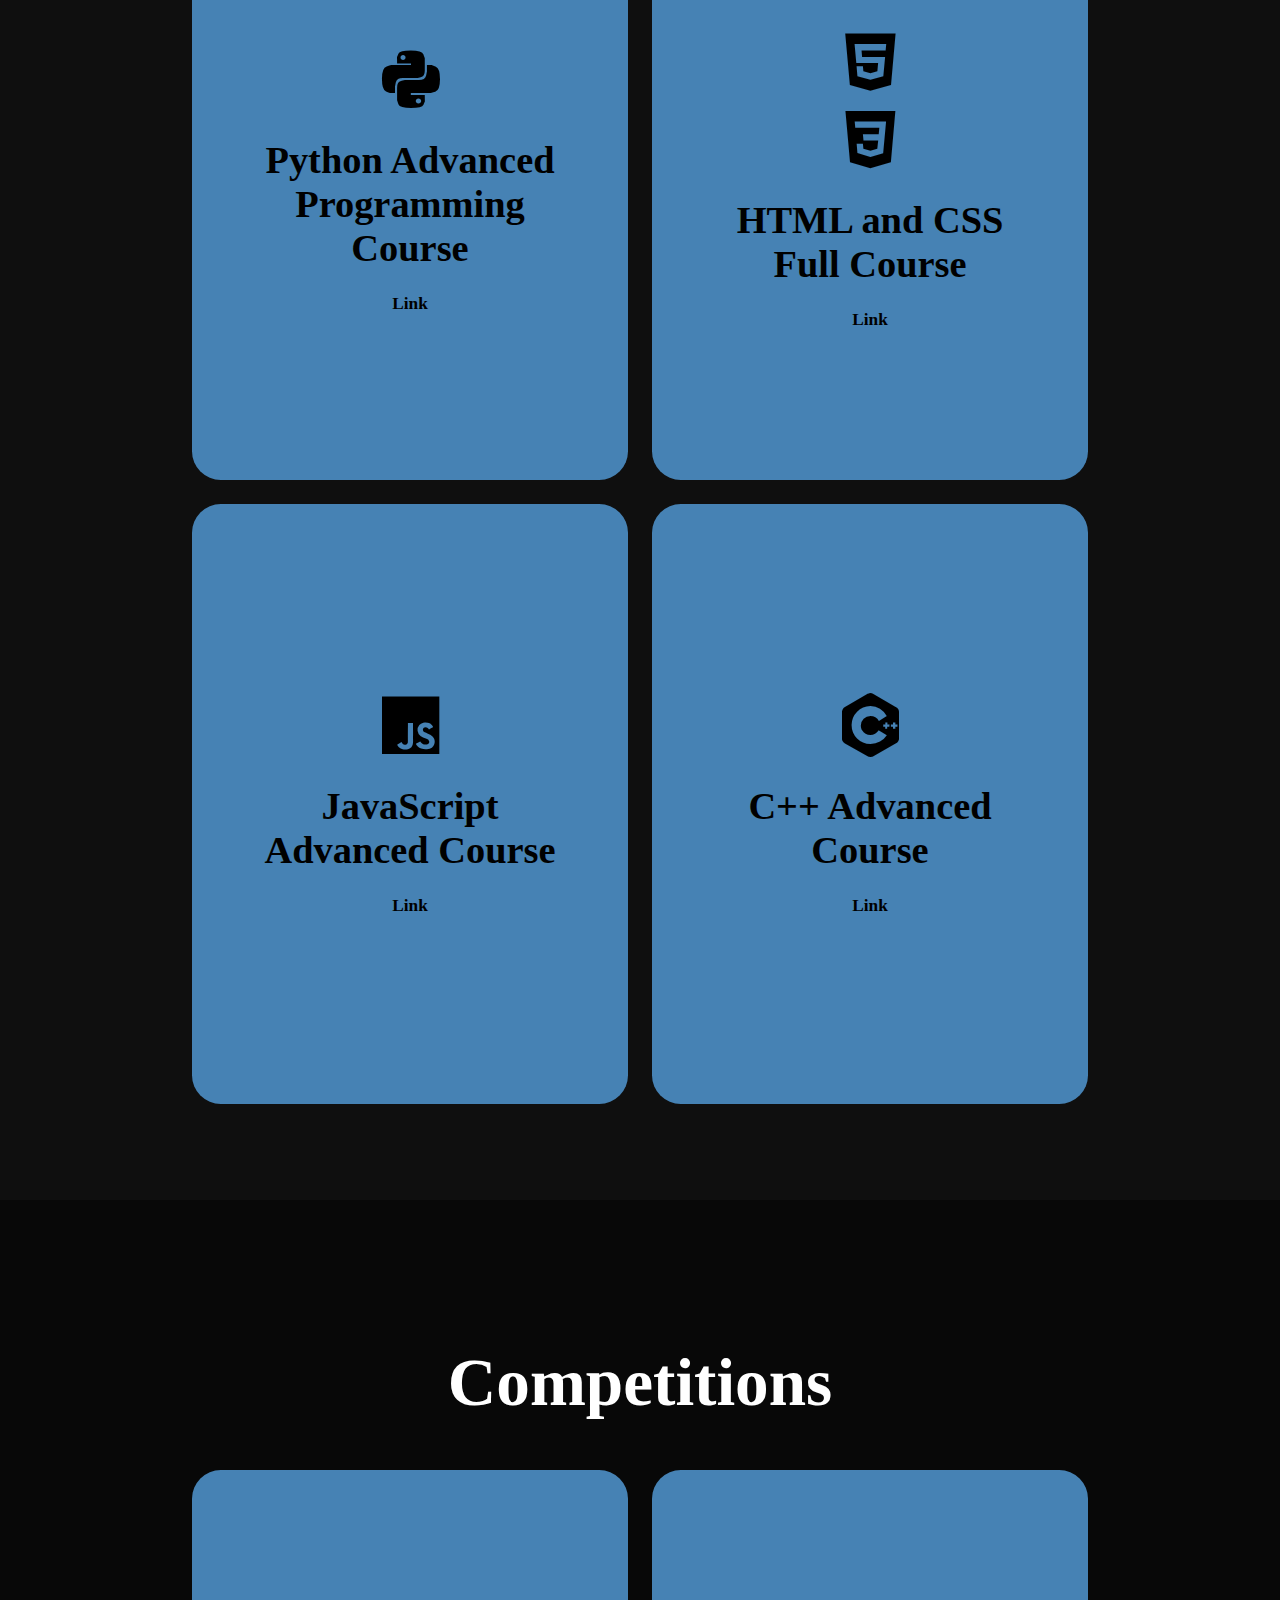
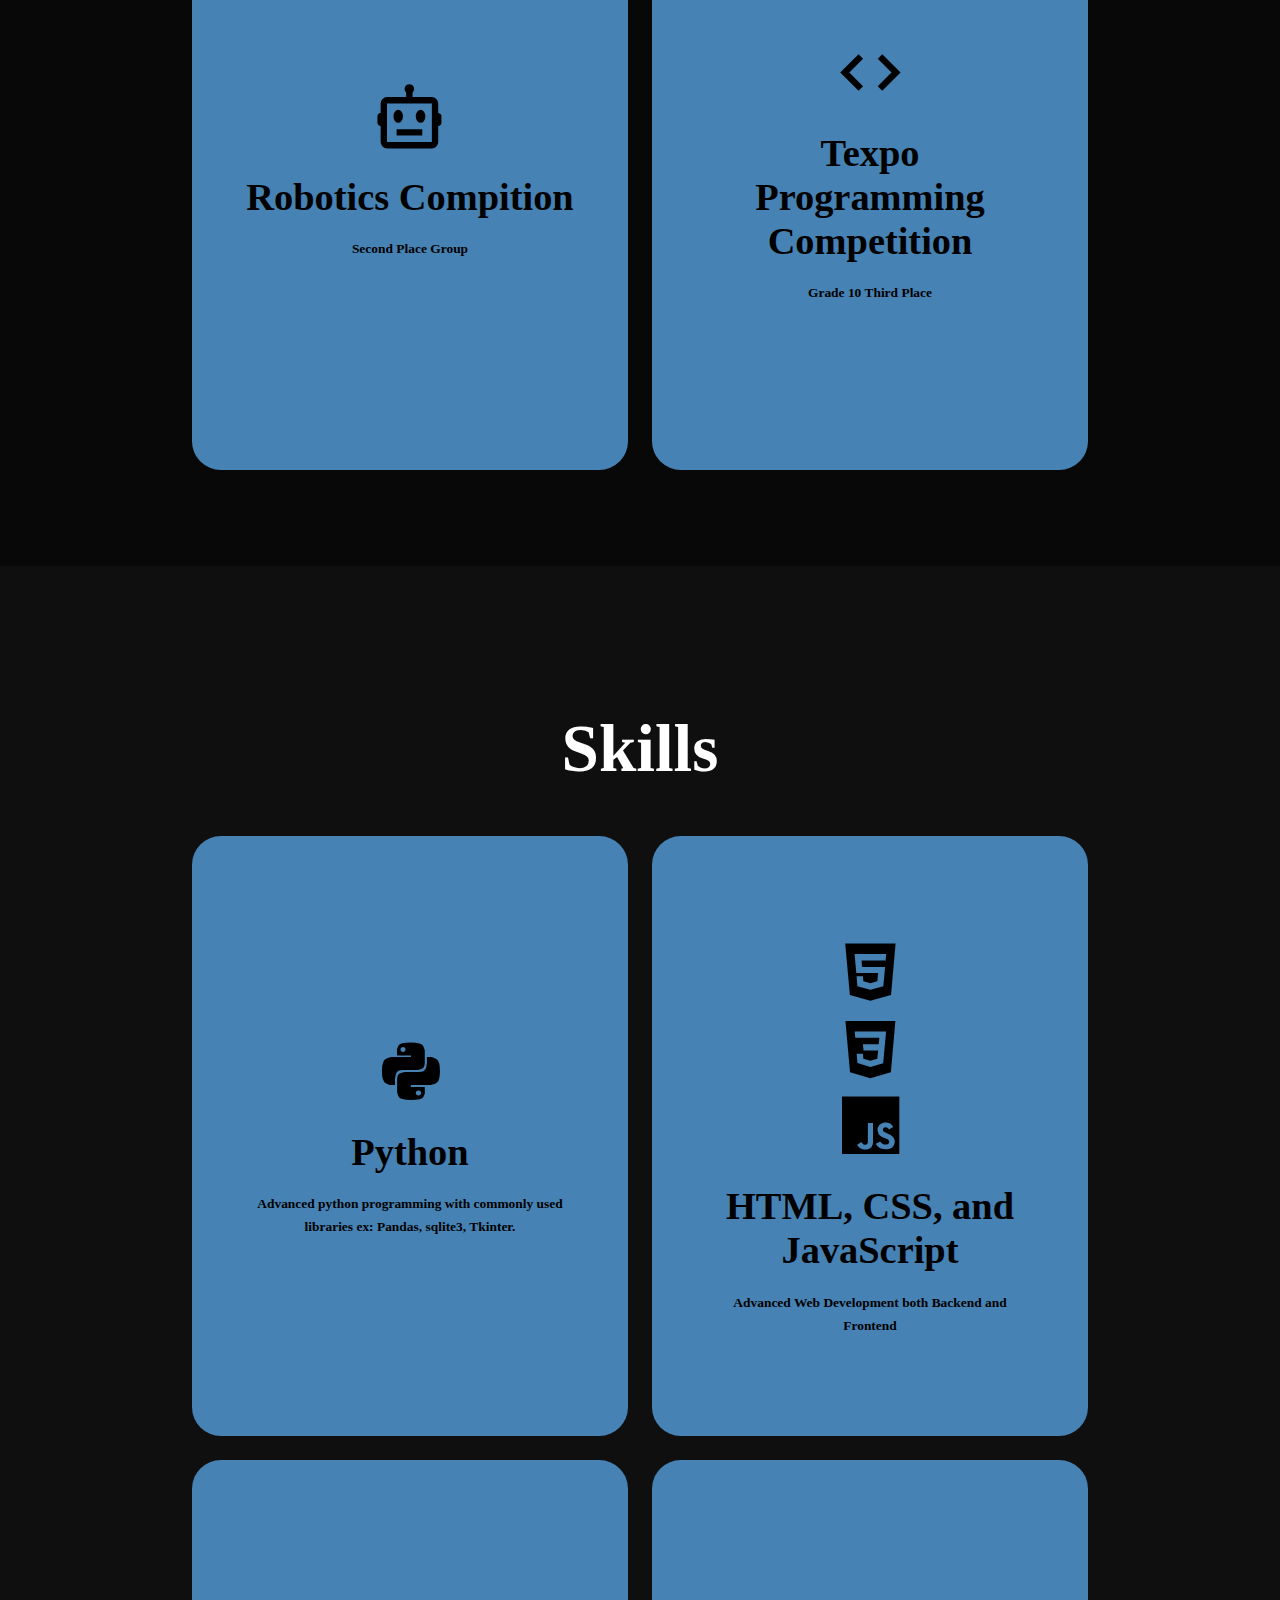
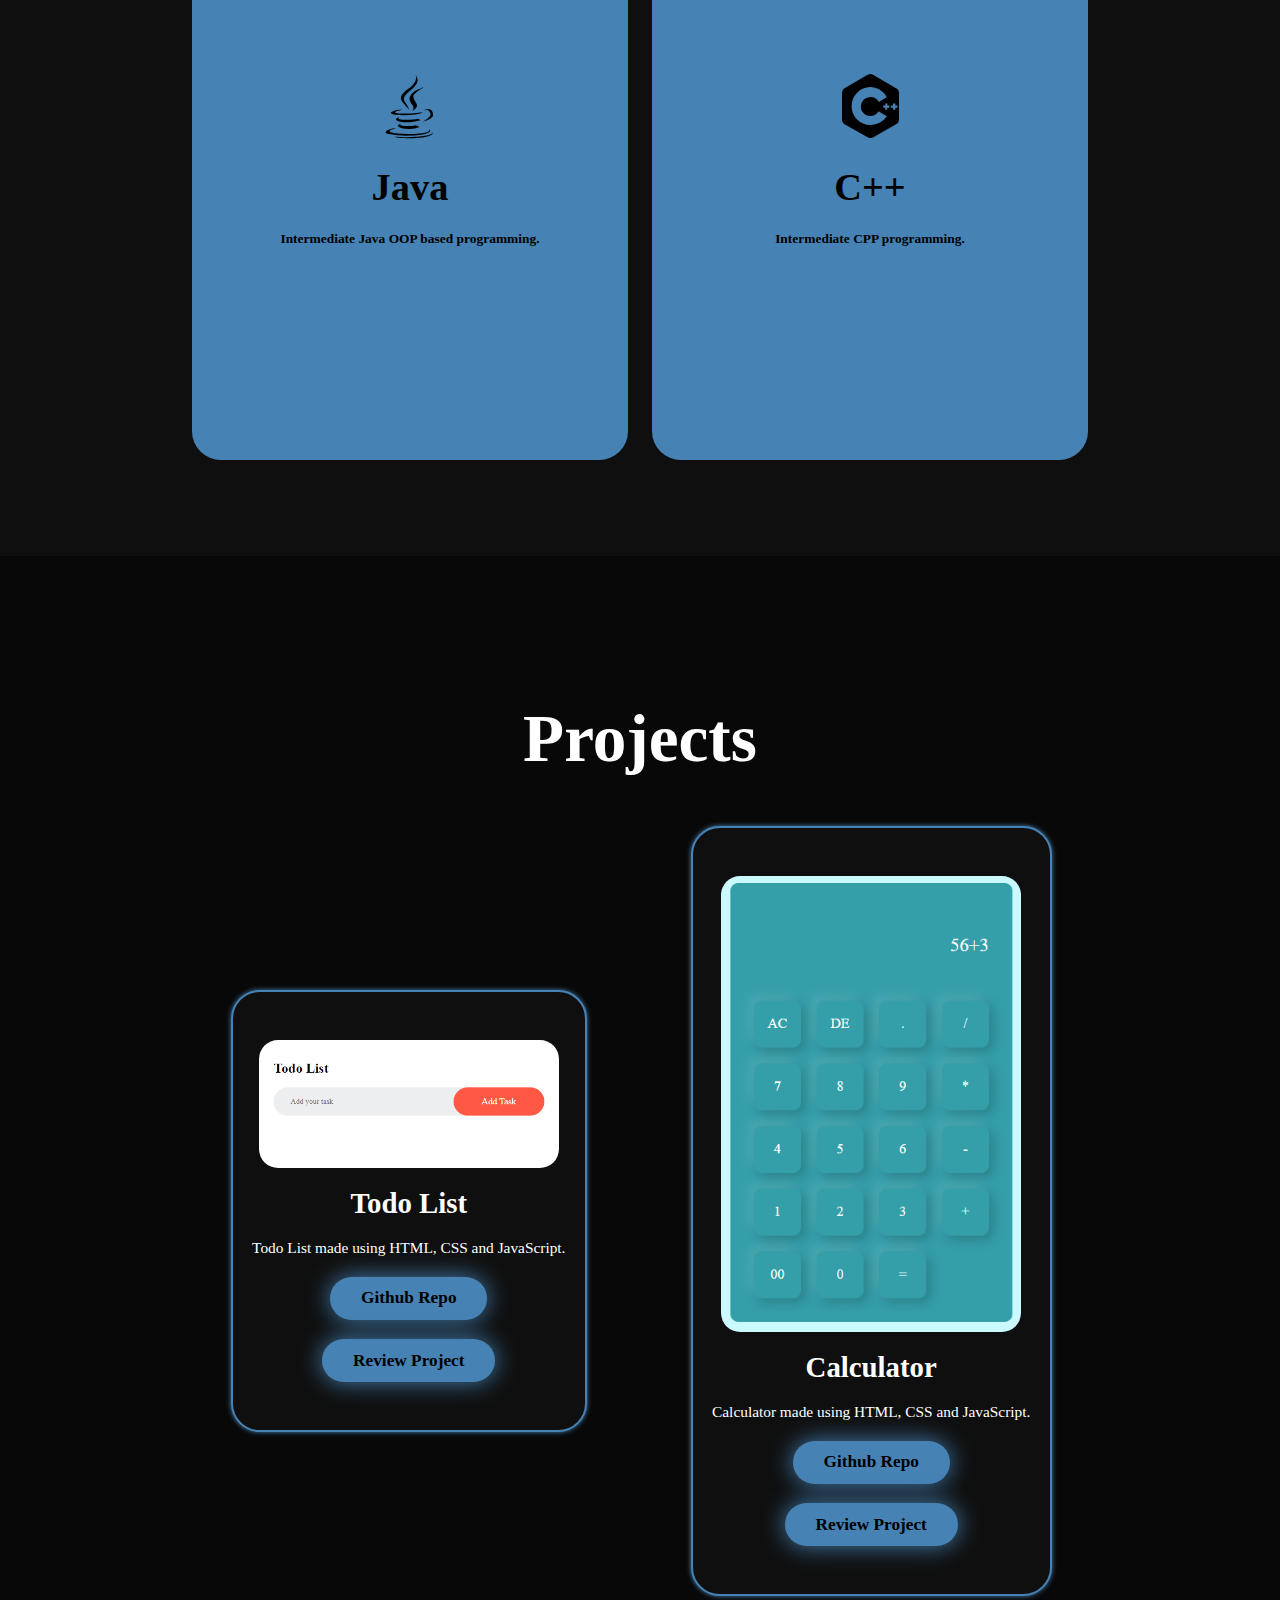
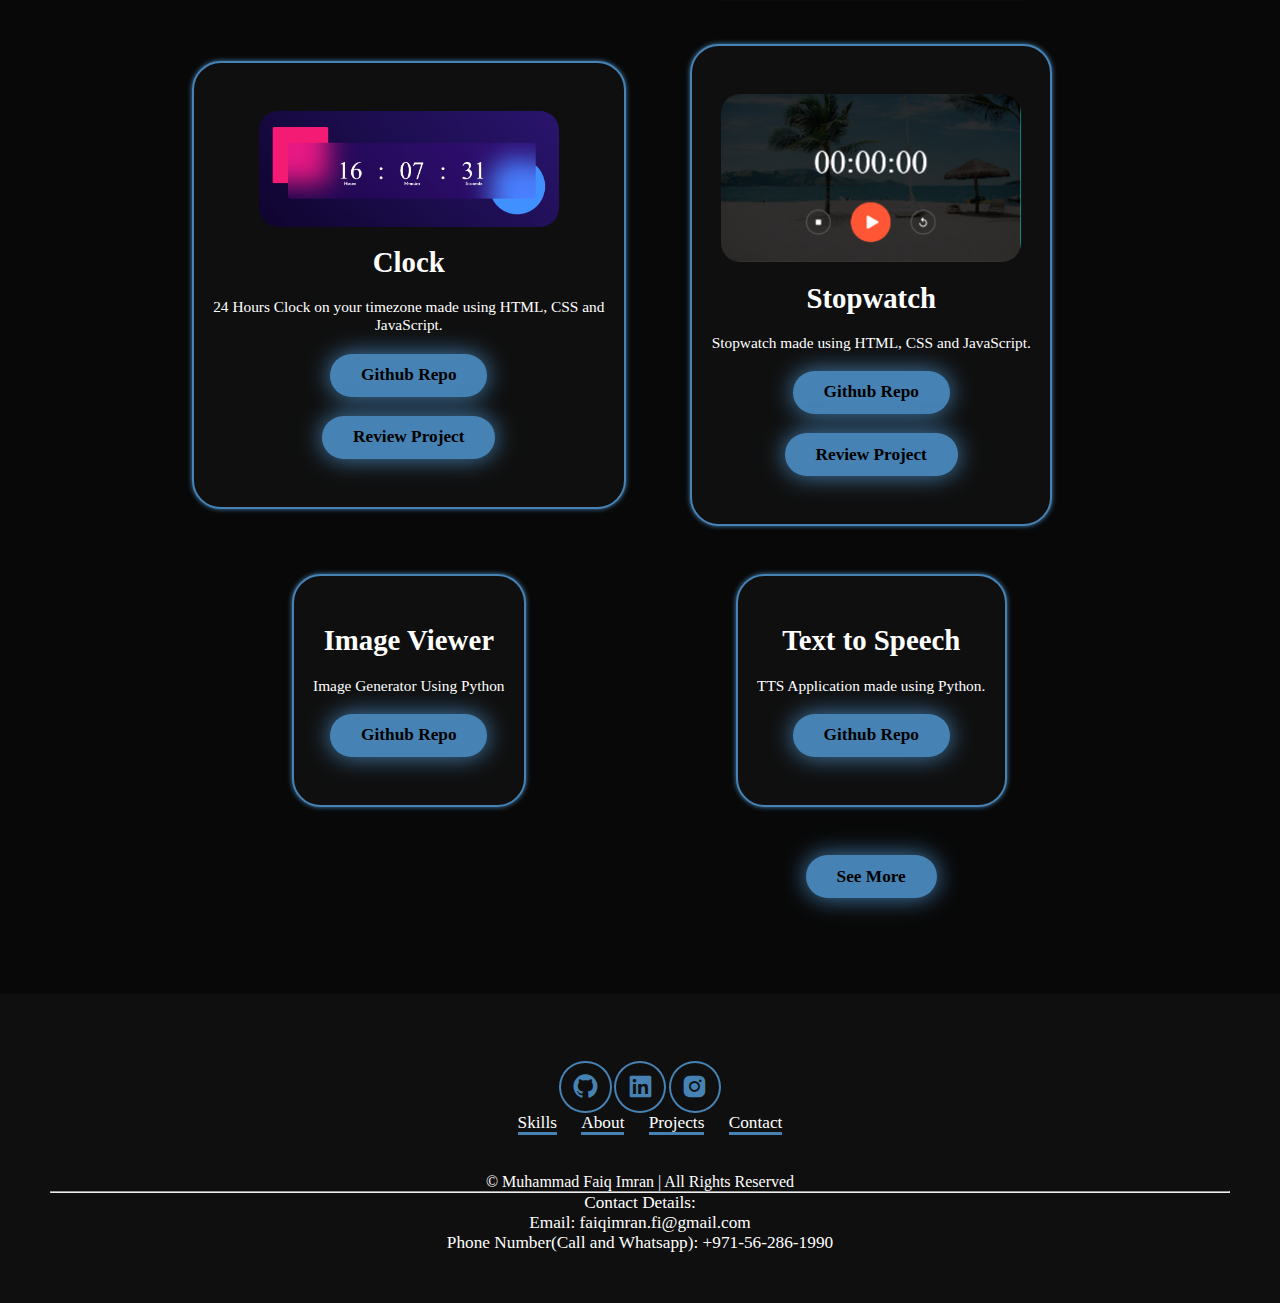
==== commit 59fe8979: "Bug Fixes Again....." ====
--- a/index.html
+++ b/index.html
@@ -50,7 +50,7 @@
             </div>
 
             <div class="btn-group">
-                <a href="https://drive.google.com/file/d/1AoEkdy0JTGM-webt6FuwwoiVyv9PtCHn/view?usp=sharing" class="btn">Hire</a>
+                <a href="https://drive.google.com/file/d/1w6Dk1p7fVnwZ5jNcQLZKuIJTmdZsLQ8o/view?usp=sharing" target="_blank" class="btn">Hire</a>
                 <a href="#contact" class="btn">Contact</a>
             </div>
         </div>
@@ -83,8 +83,8 @@
             <div class="education-box">
                 <div class="education-info">
                     <i class="bx bxs-school"></i>
-                    <h4>Primary Schoool & Secondary School</h4>
-                    <p>Gems Wesminister School Sharjah 2012 Sept - 2021 July</p>
+                    <h4>Pre-School, Primary Schoool & Secondary School</h4>
+                    <p>Gems Wesminister School Sharjah 2012 Sept - 2020 July</p>
                 </div>
             </div>
 
@@ -92,7 +92,7 @@
                 <div class="education-info">
                     <i class="bx bxs-graduation"></i>
                     <h4>High School</h4>
-                    <p>Arab Unity School Dubai: 2021 Sept - 2023 June</p>
+                    <p>Arab Unity School Dubai: 2020 Sept - 2023 June</p>
                 </div>
             </div>
 
@@ -100,7 +100,7 @@
                 <div class="education-info">
                     <i class="bx bx-certification"></i>
                     <h4>Bachelores(Honors)</h4>
-                    <p>University Of Stirling RAK</p>
+                    <p>University Of Stirling - Scottish Qualification Athority RAK Campus: Currently Enrolled</p>
                 </div>
             </div>
         </div>
--- a/style.css
+++ b/style.css
@@ -1,3 +1,7 @@
+#my{
+    zoom: 80%;
+    }
+
 *{
     margin: 0;
     padding: 0;
@@ -229,7 +233,7 @@
 
 .about-img img:hover{
     box-shadow: 0 0 25px var(--main-color),
-                0 0 50px var(--main-color)
+                0 0 50px var(--main-color),
                 0 0 100px var(--main-color);
 }
 
